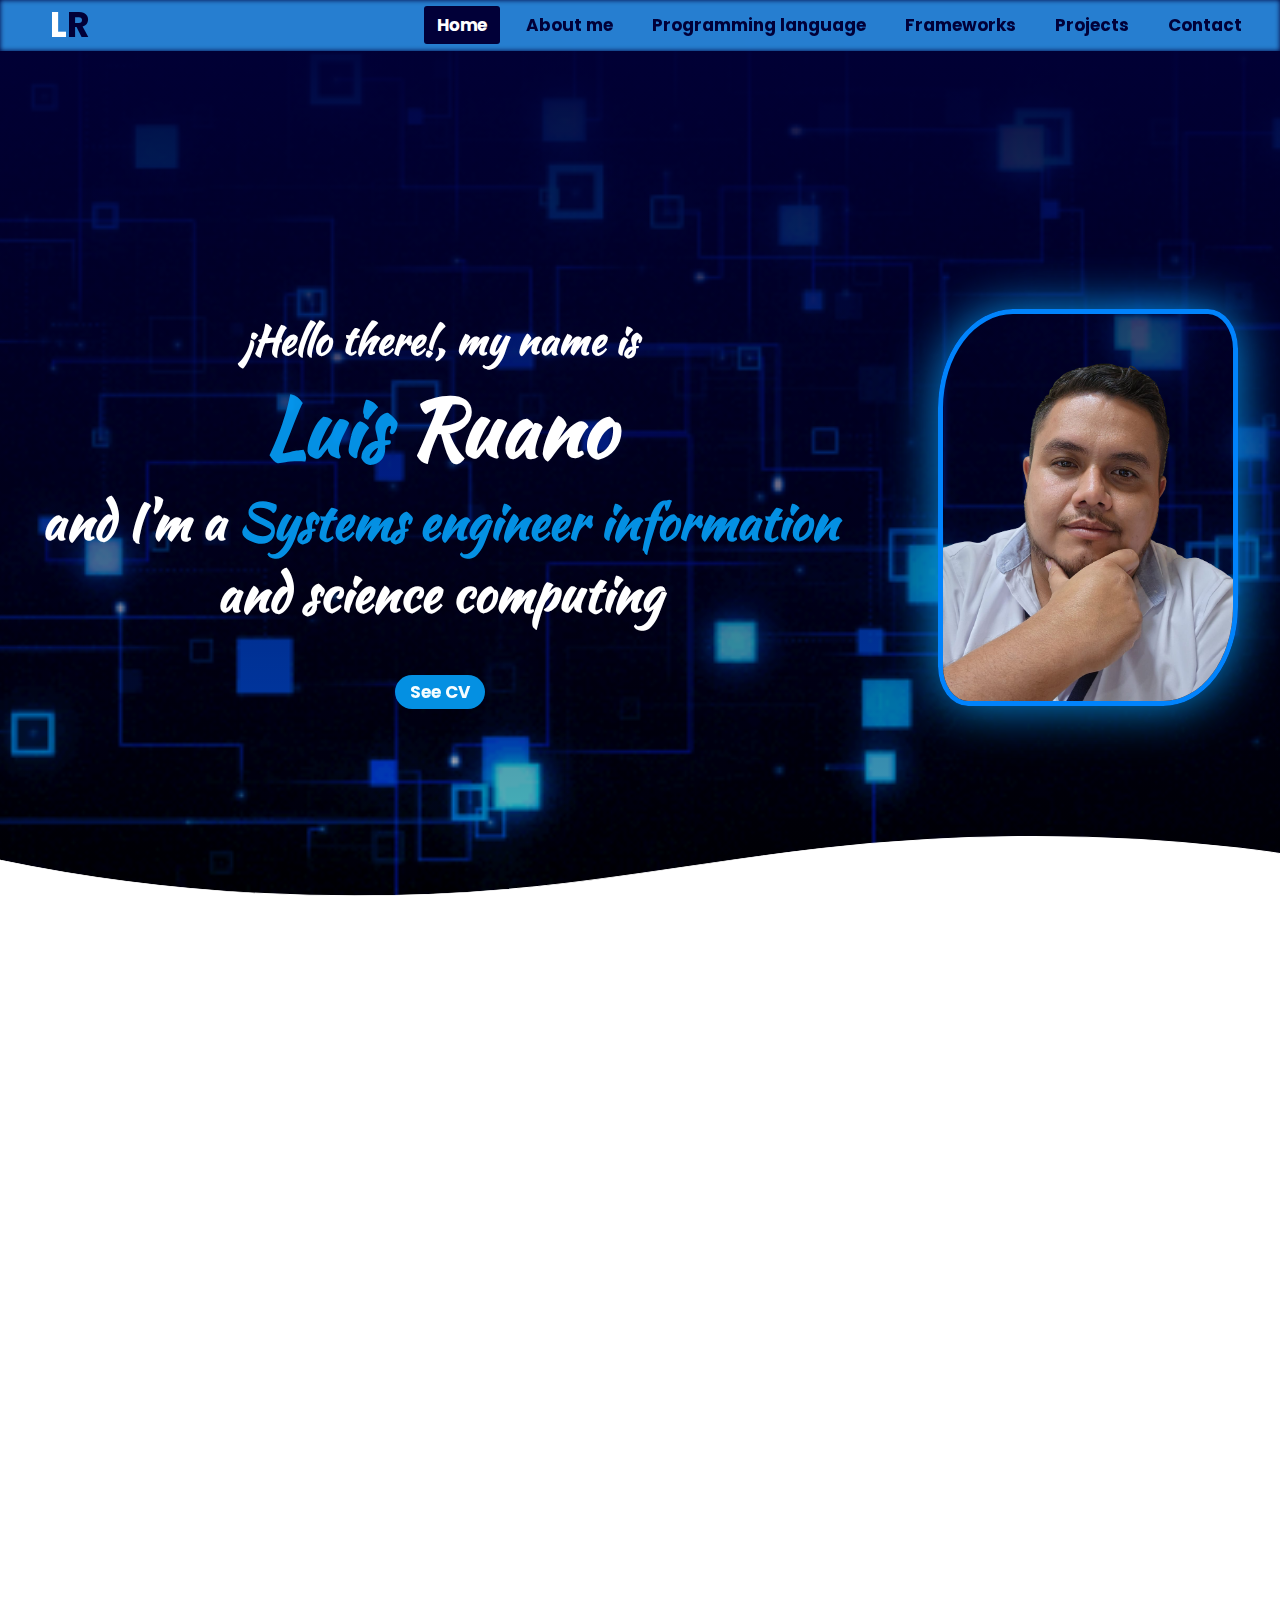
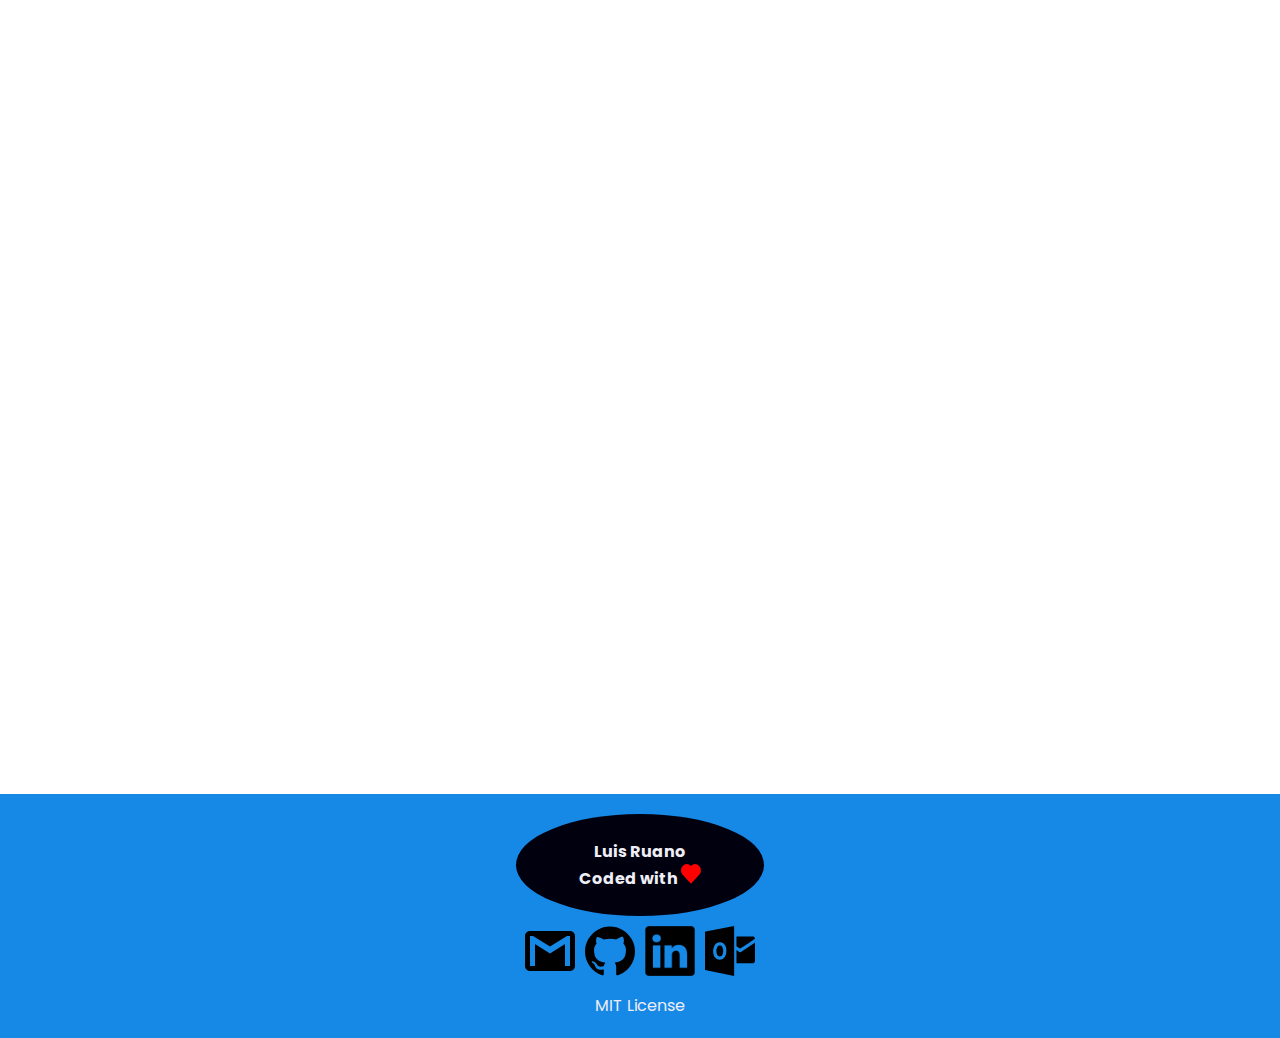
==== src/public/index.html @ 76594a10 "Update index.html" ====
<!DOCTYPE html>
<html lang="en" dir="ltr">
  <head>
    <meta charset="utf-8">
    <title>Welcome to my Web Portfolio-LR</title>
    <meta name="viewport" content="width=device-width, initial-scale=1.0">
    <link rel="stylesheet" href="css/styles.css">
    <link rel="stylesheet" href="css/btns.css">
    <link rel="stylesheet" href="css/waves.css">
    <link rel="stylesheet" href="css/loader.css">
    <link rel="stylesheet" href="css/media_queries.css">
    <link rel="stylesheet" href="css/glider.min.css">
    <link rel="stylesheet" href="css/all.min.css"/>
    <link rel="stylesheet" href="css/aos.css">
    <link rel="icon" href="img/icons/computer_sciencie.ico">
  </head>
  <body>
    <div class="lds-dual-ring loader" id="loader"></div>
    <header data-aos="fade-down" data-aos-duration="1000">
      <nav>
        <input type="checkbox" id="side-menu-btn">
        <label for="side-menu-btn" class="menu-btn">
          <i class="fas fa-bars"></i>
        </label>
        <a href="#home" class="logo">L<span>R</span></a>
        <ul class="menu" id="menu">
          <li class="options"><a class="btn-style" id="home-btn">Home</a></li>
          <li class="options"><a class="btn-style" id="aboutme-btn">About me</a></li>
          <li class="options"><a class="btn-style" id="tech-btn">Programming language</a></li>
          <li class="options"><a class="btn-style" id="tech2-btn">Frameworks</a></li>
          <li class="options"><a class="btn-style" id="projects-btn">Projects</a></li>
          <li class="options"><a class="btn-style" id="contact-btn">Contact</a></li>
        </ul>
      </nav>
    </header>
		<main>
			<div class="home" id="home">
        <div class="welcome" data-aos="fade-up" data-aos-duration="1000">
          <h3>¡Hello there!, my name is</h3>
          <h1><span>Luis </span> Ruano</h1>
          <h2>and I'm a <span>Systems engineer information</span><br>and science computing</h2>
          <div class="cv">
            <div class="watch-cv">
              <a class="light-btn" id="cv-btn">See CV</a>
              <div class="languaje">
                <a id="select-lang">Select language:</a>
                <a href="pdf/Curriculum Vitae ing Luis Ruano (spanish).pdf" target="_blank"><img class="flags" src="https://upload.wikimedia.org/wikipedia/commons/thumb/9/9a/Flag_of_Spain.svg/320px-Flag_of_Spain.svg.png" alt="Spain Flag"></img><br>Spanish</a>
                <a id="english" href="pdf/Curriculum Vitae ing Luis Ruano (English).pdf" target="_blank"><img class="flags" src="https://upload.wikimedia.org/wikipedia/commons/thumb/a/a4/Flag_of_the_United_States.svg/320px-Flag_of_the_United_States.svg.png" alt="USA Flag"></img><br>English</a>
              </div>
            </div>
          </div>
        </div>
        
        <img  id="my-photo" src="img/fotocedula.png" alt="Luis Ruano" data-aos="zoom-in-up" data-aos-duration="1000">
        
        <div class="home-wave">
          <svg data-name="Layer 1" xmlns="http://www.w3.org/2000/svg" viewBox="0 0 1200 120" preserveAspectRatio="none">
              <path d="M985.66,92.83C906.67,72,823.78,31,743.84,14.19c-82.26-17.34-168.06-16.33-250.45.39-57.84,11.73-114,31.07-172,41.86A600.21,600.21,0,0,1,0,27.35V120H1200V95.8C1132.19,118.92,1055.71,111.31,985.66,92.83Z" class="home-shape-fill"></path>
          </svg>
        </div>
      </div>
			<div class="about light-color" id="aboutme"
        data-aos="fade-right"
        data-aos-duration="500">
        <div class="coder">
          <h1>A little About <span>Me</span></h1>
          <img src="img/programmer.png" alt="Programmer">
        </div>
        <div class="about-me">
          <p class="text">
            I am able to analyze logical models, who loves challenges, autodidact and retailer, with excellent interpersonal relationships and with wide capacity to adapt to any area of technological plans of your company or institution. I like programming for both Backend and Frontend and I usually program in Java, PHP, JavaScript, CSS, and SQL, however some of my goals are to learn new functions and methodologies that help improve my technological skills and then apply them in companies or new projects. I like to learn new things every day and share my knowledge helping others and keep improving my skills to build new tools to solve any need for both software and hardware.
          </p>
          <div class="hobbies">
            <h3>My <span>Hobbies</span></h3>
            <ul>
              <p>Social networks</p>
              <p>Video Games</p>
              <p>Learning</p>
              <p>Collecting</p>
              <p>Watch soccer sport</p>
              <p>Travel</p>
              
            </ul>
          </div>
        </div>
			</div>
      
			<div class="tech dark-color" id="tech"
        data-aos="fade-up"
        data-aos-easing="linear"
        data-aos-duration="500">
        <div class="top-wave">
          <svg data-name="Layer 1" xmlns="http://www.w3.org/2000/svg" viewBox="0 0 1200 120" preserveAspectRatio="none">
              <path d="M321.39,56.44c58-10.79,114.16-30.13,172-41.86,82.39-16.72,168.19-17.73,250.45-.39C823.78,31,906.67,72,985.66,92.83c70.05,18.48,146.53,26.09,214.34,3V0H0V27.35A600.21,600.21,0,0,0,321.39,56.44Z" class="shape-fill"></path>
          </svg>
        </div>
        <h1>Knowledge and skills in  <span>programming language</span></h1>
        <div class="tech-icons" id="tech-icons" data-aos="zoom-in-right" data-aos-duration="500"></div>
        <div class="bottom-wave">
          <svg data-name="Layer 1" xmlns="http://www.w3.org/2000/svg" viewBox="0 0 1200 120" preserveAspectRatio="none">
              <path d="M985.66,92.83C906.67,72,823.78,31,743.84,14.19c-82.26-17.34-168.06-16.33-250.45.39-57.84,11.73-114,31.07-172,41.86A600.21,600.21,0,0,1,0,27.35V120H1200V95.8C1132.19,118.92,1055.71,111.31,985.66,92.83Z" class="shape-fill"></path>
          </svg>
        </div>
      </div>
    

      <div class="tech dark-color" id="tech2"
      data-aos="fade-up"
      data-aos-easing="linear"
      data-aos-duration="500">
      <div class="top-wave">
        <svg data-name="Layer 2" xmlns="http://www.w3.org/2000/svg" viewBox="0 0 1200 120" preserveAspectRatio="none">
            <path d="M321.39,56.44c58-10.79,114.16-30.13,172-41.86,82.39-16.72,168.19-17.73,250.45-.39C823.78,31,906.67,72,985.66,92.83c70.05,18.48,146.53,26.09,214.34,3V0H0V27.35A600.21,600.21,0,0,0,321.39,56.44Z" class="shape-fill"></path>
        </svg>
      </div>
      <h1>Knowledge and  skills<span> in frameworks</span></h1>
      <div class="tech-icons" id="tech2-icons" data-aos="zoom-in-right" data-aos-duration="500"></div>
      <div class="bottom-wave">
        <svg data-name="Layer 2" xmlns="http://www.w3.org/2000/svg" viewBox="0 0 1200 120" preserveAspectRatio="none">
            <path d="M985.66,92.83C906.67,72,823.78,31,743.84,14.19c-82.26-17.34-168.06-16.33-250.45.39-57.84,11.73-114,31.07-172,41.86A600.21,600.21,0,0,1,0,27.35V120H1200V95.8C1132.19,118.92,1055.71,111.31,985.66,92.83Z" class="shape-fill"></path>
        </svg>
      </div>
    </div>


			<div class="projects light-color"
        id="projects"
        data-aos="fade-right"
        data-aos-duration="500">
        <h1>My Personal <span>Projects</span></h1>
        <div class="container"
          data-aos="zoom-in-left"
          data-aos-duration="500">
          <div class="container-list">
            <div class="carousel_container">
              <button aria-label="Previous" class="previous">
                <i class="fas fa-chevron-left"></i>
              </button>
              <div id="project-list" class="project-list"></div>
              <button aria-label="Next" class="next">
                <i class="fas fa-chevron-right"></i>
              </button>
            </div>
            <div role="tablist" class="indicators"></div>
          </div>
        </div>
			</div>
      
			<div class="contact dark-color"
        id="contact"
        data-aos="fade-up"
        data-aos-easing="linear"
        data-aos-duration="500">
        <div class="top-wave">
          <svg data-name="Layer 1" xmlns="http://www.w3.org/2000/svg" viewBox="0 0 1200 120" preserveAspectRatio="none">
              <path d="M321.39,56.44c58-10.79,114.16-30.13,172-41.86,82.39-16.72,168.19-17.73,250.45-.39C823.78,31,906.67,72,985.66,92.83c70.05,18.48,146.53,26.09,214.34,3V0H0V27.35A600.21,600.21,0,0,0,321.39,56.44Z" class="shape-fill"></path>
          </svg>
        </div>
        <h1>Let's Keep in <span>Touch</span></h1>
        <div class="contact-box" data-aos="zoom-in-right" data-aos-duration="500">
          <div class="left-side">
            <img src="img/email.png" alt="email">
          </div>
          <div class="right-side">
            <form  id="form"  method="POST">
              <div class="info-required">
                <label for="name">Name *</label>
                <input type="text" name="name" id="name" placeholder="Enter your name" autocomplete="off" required pattern="[a-zA-Z/\x20+/g]+">
              </div>
              <div class="info-required">
                <label for="email">Email *</label>
                <input type="email" name="email" id="email" placeholder="Enter your email" autocomplete="on" required>
              </div>
              <div class="info-required">
                <label for="phone">Phone Number</label>
                <input type="text" name="phone" id="phone" placeholder="Enter your phone number" autocomplete="on" pattern="[0-9]+" minlength="8" maxlength="10">
              </div>
              <div class="info-required">
                <label for="message">Message *</label>
                <textarea type="text" name="message" id="message" placeholder="Enter message" rows="5" cols="33"></textarea>
              </div>
              <button class="light-btn" type="submit">Send</button>
            </form>
          </div>
        </div>
        <div class="bottom-wave">
          <svg data-name="Layer 3" xmlns="http://www.w3.org/2000/svg" viewBox="0 0 1200 120" preserveAspectRatio="none">
              <path d="M985.66,92.83C906.67,72,823.78,31,743.84,14.19c-82.26-17.34-168.06-16.33-250.45.39-57.84,11.73-114,31.07-172,41.86A600.21,600.21,0,0,1,0,27.35V120H1200V95.8C1132.19,118.92,1055.71,111.31,985.66,92.83Z" class="contact-shape-fill"></path>
          </svg>
        </div>
			</div>
    </main>
    <footer>
      
      <h1>Luis Ruano<br>Coded with <img src="img/love.svg" alt="love"></h1>
      <div class="sm-icons">
        <a href="mailto:luismastersystem@gmail.com" target="_blank">
          <img src="img/social media/gmail.svg" alt="gmail">
        </a>
        <a href="https://github.com/lruanod" target="_blank">
          <img src="img/social media/github.svg" alt="github">
        </a>
        <a href="https://www.linkedin.com/in/luis-enrique-ruano-de-le%C3%B3n-b38b71258/" target="_blank">
          <img src="img/social media/linkedin.png" alt="linkedin">
        </a>
        <a href="mailto:luismastersystem@outlook.com" target="_blank">
          <img src="img/social media/outlook.svg" alt="outlook">
        </a>
      </div>
      <a href="" target="_blank">MIT License</a>
    </footer>
    <script type="text/javascript" src="js/show_elements.js"></script>
    <script type="text/javascript" src="js/navbar_btns_events.js"></script>
    <script type="text/javascript" src="js/loader.js"></script>
    <script type="text/javascript" src="js/api_rest/send_email.js"></script>
    <script type="text/javascript" src="js/glider.min.js"></script>
    <script type="text/javascript" src="js/project_slide.js"></script>
    <script type="text/javascript" src="js/2c36e9b7b1.js" crossorigin="anonymous"></script>
    <script type="text/javascript" src="js/sweetalert2.all.min.js"></script>
    <script type="text/javascript" src="js/aos.js"></script>
    <script type="text/javascript">AOS.init()</script>
  </body>
</html>
---- src/public/css/styles.css ----
@import url('https://fonts.googleapis.com/css2?family=Poppins:wght@500;600&display=swap');
@import url('https://fonts.googleapis.com/css2?family=Kaushan+Script&family=Poppins:wght@500;600&display=swap');

*{

  padding: 0;
  margin: 0;
  box-sizing: border-box;
}

html {

  scroll-behavior: smooth;
}

html::-webkit-scrollbar{

  width: 10px;
  background-color: #010038;
}

html::-webkit-scrollbar-thumb{

  background-color: #2276f3;
  box-shadow: inset 0 0 5px 0 #010038;
  border-radius: 10px;
}

html::-webkit-scrollbar-thumb:hover{

  box-shadow: inset 0 0 5px 0 #fff;
}

body{

  font-family: 'Poppins', sans-serif;
}

/*====================== NAVIGATION BAR ======================*/

header{

  position: fixed;
  box-shadow: inset 0 0 5px 0 #010038;
  background-color: rgba(46, 155, 243, 0.815);
  height: 51px;
  width: 100%;
  line-height: 50px;
  list-style: none;
  font-weight: bold;
  z-index: 2;
}

.logo{

  color: #fff;
  padding-left: 50px;
  font-weight: bold;
  font-size: clamp(30px, 5vw, 35px);
  text-decoration: none;
}

.logo span{

  color: #010038;
}

.menu{

  float: right;
  margin-right: 20px;
}

.options{

  display: inline-block;
  margin: 0 5px;
}

.options a{

  color: #010038;
  font-size: 17px;
  text-decoration: none;
  padding: 7px 13px;
  border-radius: 3px;
  text-decoration: none;
  cursor: pointer;
}

.options a::after{

  background-color: #010038;
  border-radius: 3px;
}

.menu .active{

	background-color: #010038;
}

.menu .active, .options a:hover{

  color: #fff;
	transition: .5s;
}

.menu-btn{

  font-size: 30px;
  color: #010038;
  float: right;
  margin-right: 40px;
  cursor: pointer;
  display: none;
}

#side-menu-btn{

  display: none;
}

/*====================== HOME ======================*/

.home{

	width: 100%;
  position: relative;
  display: flex;
  flex-wrap: wrap;
	flex-direction: row;
  justify-content: center;
  align-items: center;
  background-image: linear-gradient(#010038, rgba(0, 0, 0, 0.2)), url("../img/backgrounds/movi.gif");
  background-repeat: no-repeat;
  background-size: cover;
	background-position: bottom;
  background-attachment: local;
  padding-top: 80px;
  padding-bottom: 10px;
  column-gap: 100px;
  row-gap: 20px;
}

.home h1, .home h2, .home h3{

  font-family: 'Kaushan Script', cursive;
  color: #fff;
}

.home span{

  font-family: 'Kaushan Script', cursive;
  color: #049df5ea;;
}

.home h1{

  font-size: clamp(45px, 12vw, 80px);
}

.home h2{

  font-size: clamp(30px, 8vw, 50px);
}

.home h3{

  font-size: clamp(25px, 8vw, 40px);
}

.welcome{

  flex-direction: column;
  text-align: center;
  z-index: 1;
}

.cv{

  display: flex;
  margin-top: clamp(25px, 5vw, 50px);
  margin-bottom: 0px;
  justify-content: center;
}

#cv-btn{

	font-size: clamp(12px, 5vw, 17px);
  font-weight: bold;
  padding: 5px 15px;
  cursor: pointer;
}

.watch-cv{

  width: 121px;
}

.languaje{

  display: none;
  list-style: none;
  position: absolute;
  width: 176px;
  margin-top: 5px;
  left: calc(50% - 85px);
}

.watch-cv:hover > .languaje{

  display: block;
}

#select-lang{

  border-top-left-radius: 20px;
  border-top-right-radius: 20px;
  text-align: center;
  cursor: default;
  background-color: white;
  color: #010038;
  padding: 10px 20px;
  font-size: clamp(11px, 5vw, 16px);
}

#english{

  border-bottom-left-radius: 20px;
  border-bottom-right-radius: 20px;
}

.languaje a{

  text-align: center;
  background-color: white;
  color: #010038;
  text-decoration: none;
  display: block;
  padding: 10px 50px;
  font-size: clamp(10px, 5vw, 15px);
}

.languaje a:hover{

  background-color: #01ebfc;
  color: #010038;
  cursor: pointer;
}

.flags{

  width: 40px;
  height: 25px;
}

#my-photo{
  width: clamp(300px, 50%, 100px);
  border-radius: 25% 10%;
  border: 5px solid #0183fc;
  box-shadow: 0 0 50px 0 #049df5ea;

}

/*====================== ABOUT ME ======================*/

.about{

	width: 100%;
  display: flex;
	flex-direction: row;
  justify-content: center;
  align-items: center;
	column-gap: 50px;
}

.coder{

  margin-top: 20px;
  gap: 50px;
}

.coder, .about-me{

	display: flex;
	flex-direction: column;
	justify-content: center;
  align-items: center;
}

.coder h1, .about-me p, .about-me h3{

	color: #010038;
}

.coder span, .about-me h3 span{

	color: #049df5ea;
}

.coder h1, .about-me h3{

  font-family: 'Kaushan Script', cursive;
}

.coder h1{

	font-size: clamp(40px, 8vw, 60px);
}

.coder img{

	width: clamp(300px, 80vw, 600px);
}

.about-me{

  gap: 25px;
}

.about-me p{

	text-align: center;
	font-size: clamp(17px, 1.8vw, 20px);
}

.text{

  margin-left: 25px;
  margin-top: 25px;
  margin-right: 25px;
}

.hobbies h3{

	font-size: clamp(30px, 8vw, 45px);
}

.hobbies{

  margin-bottom: 20px;
}

.hobbies ul{

  margin-top: 20px;
}

/*====================== TECH and PROJECTS ======================*/

.tech, .projects, .contact{

  width: 100%;
  display: flex;
  flex-direction: column;
  flex-wrap: wrap;
  align-items: center;
}

.tech, .projects{

  height: auto;
}

.tech{

  padding-top: 80px;
  padding-bottom: 100px;
}

.tech h1, .contact h1{

  color: rgb(248, 248, 248);
}

.projects h1{

  color: #010038;
}

.tech h1, .projects h1, .contact h1{

  text-align: center;
  margin: 1.875rem 1.25rem;
  font-family: 'Kaushan Script', cursive;
	font-size: clamp(40px, 8vw, 60px);
}

.tech h1 span, .projects h1 span, .contact h1 span{

  color: #08a3fc;
}

.tech-icons{

  display: grid;
  justify-content: center;
  align-items: center;
  gap: 3.125rem;
  margin-bottom: 30px;
  margin-left: 15px;
  margin-right: 15px;
}

.tech-div{

  display: flex;
  flex-direction: column;
  flex-wrap: nowrap;
  justify-content: center;
  align-items: center;
  gap: 10px;
}

.tech-div img{

  border-radius: 25px;
  background-color: #fff;
  box-shadow: 0 0 50px 0 #049df5ea;;
  transition: .25s;
}

.tech-div h3{

  color: #0cabf5e5;
  text-align: center;
  font-size: 1.1875rem;
}

/*====================== PROJECT INFO ======================*/

.container {

	max-width: 1200px;
	width: 90%;
	margin: auto;
}

.carousel_container {

	position: relative;
}

.previous,
.next {

	position: absolute;
	display: block;
	width: 30px;
	height: 30px;
	border: none;
	top: calc(50% - 35px);
	cursor: pointer;
	line-height: 30px;
	text-align: center;
	background: none;
	color: #010038;
}

.previous:hover,
.next:hover {

	color: #049df5ea;
}

.previous {

	left: -15px;
}

.next {

	right: -15px;
}

.container_list {

	overflow: hidden;
}

.project-info{

	background-image: linear-gradient(#04025c, rgba(0, 0, 0, 0.7)), url("../img/binary_code.jpg");
	background-repeat: no-repeat;
	background-size: cover;
	background-position: bottom;
	display: flex;
	flex-direction: column;
	justify-content: center;
	align-items: center;
	gap: 1rem;
	border: solid #010038;
	border-radius: 25% 10%;
	transition: .25s;
	margin-right: 10px;
	margin-left: 10px;
  padding-bottom: 10px;
}

.project-info:hover{

	cursor: default;
}

.project-info h3{

	color:  #08a3fc;
	text-align: center;
}

.project-info h4, .project-info p{

	color: #fff;
	text-align: center;
}

.project-info h3{

	font-size: 1.1875rem;
}

.project-info h4{

	font-size: 0.88rem;
}

.project-info p{

	margin-left: 15px;
	margin-right: 15px;
	font-size: 1.0625rem;
}

.project-info a{

	font-size: clamp(12px, 5vw, 16px);
	color: #dddddd;
	padding: 5px 15px;
	cursor: pointer;
}

.indicators .glider-dot {

	margin-top: 30px;
	display: block;
	width: 30px;
	height: 4px;
	background: #010038;
	border-radius: 0;
}

.indicators .glider-dot:hover {

	background: #049df5ea;;
}

.indicators .glider-dot.active {

	background: #049df5ea;;
}

/*====================== CONTACT ======================*/

.contact{

  padding-top: 50px;
  padding-bottom: 80px;
  display: flex;
  flex-direction: column;
  flex-wrap: nowrap;
  justify-content: center;
  align-items: center;
  height: auto;
}

.contact-box{

  width: clamp(500px, 90vw, 1000px);
	display: grid;
	grid-template-columns: repeat(2, 1fr);
	justify-content: center;
	align-items: center;
	text-align: center;
	background-color: #fff;
	box-shadow: 0px 0px 15px 10px #049df5ea;;
  border-radius: 20px;
  margin-bottom: 60px;
}

.left-side{

  height: 320px;
  justify-content: center;
  align-items: center;
}

.left-side img{

  height: 100%;
  margin-left: 20px;
  margin-right: 20px;
}

.right-side{

  display: flex;
  flex-direction: column;
  justify-content: center;
  align-items: center;
  text-align: center;
  padding-top: 20px;
}

.info-required{

  display: flex;
  flex-direction: column;
  flex-wrap: nowrap;
  justify-content: center;
  align-items: center;
  width: auto;
  margin-bottom: 20px;
}

.right-side form input, .right-side form textarea{

	border: 2px solid #049df5ea;;
	background-color: rgba(230, 230, 230, 0.6);
	font-size: clamp(14px, 3vw, 16px);
  font-family: 'Poppins', sans-serif;
  color: #010038;
  border-radius: 10px;
  text-indent: 7px;
}

.right-side form input{

  height: 30px;
  width: clamp(250px, 60vw, 400px);
}

.right-side form textarea{

  height: clamp(100px, 60vw, 200px);
  width: clamp(250px, 60vw, 400px);
  max-height: clamp(100px, 60vw, 200px);
  max-width: clamp(250px, 60vw, 400px);
}

.right-side form label{

  color: #049df5ea;
  font-size: clamp(12px, 5vw, 16px);
  font-weight: bold;
}

.right-side form button{

  border: none;
  padding: 5px 20px;
  font-size: clamp(12px, 5vw, 16px);
  font-weight: bold;
  cursor: pointer;
  margin-bottom: 10px;
  padding: 5px 50px;
}

/*====================== FOOTER ======================*/

footer{

  width: 100%;
  height: auto;
  background-color:#1689e7;
  display: flex;
  flex-direction: column;
  justify-content: center;
  align-items: center;
  gap: 10px;
  padding-top: 20px;
  padding-left: 20px;
  padding-right: 20px;
  padding-bottom: 20px;
}

footer h1{

  color: #eeeef7;
  text-align: center;
  background-color: #01000e;
  border-radius: 50%;
  font-size: clamp(9px, 5vw, 16px);
  padding: 2%;
  width: 20%;
  height: 10%;
}

footer h1 img{

  width: 20px;
  height: 20px;
}

footer a{

  color: #eeeef7;
  text-align: center;
  text-decoration: none;
  font-size: clamp(9px, 5vw, 16px);
}

.sm-icons{

  display: flex;
  flex-direction: row;
  gap: 10px;
}

.sm-icons img{

  width: 50px;
  height: 50px;
}

.dark-color{

  background: rgb(1,0,56);
  background: linear-gradient(0deg, rgba(1,0,56,1) 0%, rgba(103,93,79,1) 50%, rgba(1,0,56,1) 100%);
}

.light-color{

  background: rgb(255,255,255);
  background: linear-gradient(0deg, rgba(255,255,255,1) 0%, rgba(206,206,255,1) 50%, rgba(255,255,255,1) 100%);
}
---- src/public/css/btns.css ----
.btn-style{

  position: relative;
  z-index: 1;
}

.btn-style::after {

  content: "";
  position: absolute;
  top: 0;
  left: 0;
  width: 100%;
  height: 100%;
  z-index: -1;
  transition: -webkit-transform 200ms ease-in;
  transition: transform 200ms ease-in;
  transition: transform 200ms ease-in, -webkit-transform 200ms ease-in;
  -webkit-transform: scaleX(0);
          transform: scaleX(0);
  -webkit-transform-origin: right;
          transform-origin: right;
}

.btn-style:hover::after {
  -webkit-transform: scaleX(1);
          transform: scaleX(1);
  -webkit-transform-origin: left;
          transform-origin: left;
}

.light-btn{

	background-color: #049df5ea;
  text-decoration: none;
  border-radius: 20px;
  color: #f6fdff;
	transition: .5s;
}

.light-btn:hover{

	border: 2px solid #049df5ea;;
	background-color: rgb(10, 10, 10);
	box-shadow: inset 0 0 20px 0 #049df5ea;
}
---- src/public/css/waves.css ----
.wave{

    position: absolute;
    width: 100%;
    height: 50px;
    bottom: 0;
    left: 0;
    background: url("../img/backgrounds/wave.png");
    animation: animate 20s linear infinite;
}

.top-wave{

    position: absolute;
    top: 0;
    left: 0;
    width: 100%;
    overflow: hidden;
    line-height: 0;
}

.top-wave svg{

    position: relative;
    display: block;
    width: calc(156% + 1.3px);
    height: 110px;
}

.top-wave .shape-fill {

    fill: #FFFFFF;
}

.bottom-wave, .home-wave{

    position: absolute;
    bottom: 0;
    left: 0;
    width: 100%;
    overflow: hidden;
    line-height: 0;
}

.bottom-wave svg, .home-wave svg{

    position: relative;
    display: block;
    width: calc(156% + 1.3px);
    height: 110px;
}

.bottom-wave .shape-fill {

    fill: #ffffff;
}

.bottom-wave .contact-shape-fill{

    fill:  #d9ddda;
}

.home-wave svg{

    filter: invert(100%);
}

.home-wave .home-shape-fill {

    fill: black;
    stroke: black;
}
---- src/public/css/loader.css ----
.lds-dual-ring {

  display: inline-block;
  width: 80px;
  height: 80px;
}

.lds-dual-ring:after {

  content: " ";
  display: block;
  width: 100px; /*64px*/
  height: 100px; /*64px*/
  margin: 8px;
  opacity: 1;
  border-radius: 50%;
  border: 10px solid #010038;
  border-color: #010038 transparent #010038 transparent;
  animation: lds-dual-ring 1.2s linear infinite;
}

@keyframes lds-dual-ring {

  0% {
    transform: rotate(0deg);
  }
  100% {
    transform: rotate(360deg);
  }
}

.loader{

  background: rgb(255,255,255);
  background: linear-gradient(45deg, rgba(255,255,255,1) 0%, rgb(9, 139, 245, 0.678) 0%, rgba(255,255,255,1) 65%);
  opacity: .9;
  width: 100%;
  height: 100vh;
  text-align: center;
  display: flex;
  justify-content: center;
  align-items: center;
  position: fixed;
  top: 0;
  left: 0;
  z-index: 3;
  clip-path: circle(150% at 100% 0);
  transition: clip-path 0.4s ease-in-out;
}

.hideloader{

  clip-path: circle(0% at 100% 0);
}
---- src/public/css/media_queries.css ----
/*====================== MEDIA QUERIES ======================*/

@media screen and (max-width: 1009px){

	.about{

		flex-wrap: wrap;
  }

  .home, .about{

    height: auto;
  }
}

@media screen and (min-width: 1146px){

  .home{

    height: 105vh;
  }

  .about{

    height: 100vh;
  }
}

@media screen and (min-width: 1695px){

  .text{

    inline-size: 900px;
  }
}

@media screen and (max-width: 1695px){

  .text{

    inline-size: auto;
  }
}

@media screen and (max-width: 1040px){

  .text{

    inline-size: auto;
  }

	.contact-box{

		grid-template-columns: 1fr;
    width: clamp(200px, 80vw, 500px);
	}

  .left-side{

    height: 150px;
    margin-bottom: 50px;
  }

  .left-side img{

    margin-top: 20px;
  }
}

@media screen and (min-width: 808px){

  .tech-icons{

    grid-template-columns: repeat(4, 1fr);
  }

  .tech-icons img{

    width: 9rem;
    height: 9rem;
  }

  .tech-icons img:hover{

    width: 11rem;
    height: 11rem;
  }
}

@media screen and (max-width: 808px){

  .tech-icons{

    grid-template-columns: repeat(2, 1fr);
    padding-bottom: 15px;
  }

  .tech-icons img{

    width: 9rem;
    height: 9rem;
  }

  .tech-icons img:hover{

    width: 11rem;
    height: 11rem;
  }
}

@media screen and (max-width: 561px){

  .tech-icons img{

    width: 6.25rem;
    height: 6.25rem;
  }

  .tech-icons img:hover{

    width: 7.25rem;
    height: 7.25rem;
  }
}

@media screen and (max-width: 480px){

	.home{

		height: auto;
	}

  .tech{

    padding-bottom: 70px;
  }
}

@media screen and (max-width: 830px){

  .menu-btn{

    display: block;
  }

  .menu{

    position: fixed;
    width: 280px;
    height: 100vh;
    background-color: rgba(9, 139, 245, 0.678);;
    backdrop-filter: blur(15px);
    top: 51px;
    left: -100%;
    text-align: center;
    box-shadow: inset 0 0 5px 0 #010038;
    transition: all .5s;
  }

  .menu li{

    display: block;
    margin: 50px 0;
    line-height: 30px;
  }

  .options a{

    color: #fff;
    border-bottom: solid 5px #010038;
  }

  .options a:hover, .menu .active{

    color: #fff;
    border-bottom: solid 5px #049df5ea;
  }

  #side-menu-btn:checked ~ .menu-btn{

    color: #fff;
  }

  #side-menu-btn:checked ~ .menu{

    left: 0;
  }
}
---- src/public/css/glider.min.css ----
.glider,.glider-contain{margin:0 auto;position:relative}.glider,.glider-track{transform:translateZ(0)}.glider-dot,.glider-next,.glider-prev{border:0;padding:0;user-select:none;outline:0}.glider-contain{width:100%}.glider{overflow-y:hidden;-webkit-overflow-scrolling:touch;-ms-overflow-style:none}.glider-track{width:100%;margin:0;padding:0;display:flex;z-index:1}.glider.draggable{user-select:none;cursor:-webkit-grab;cursor:grab}.glider.draggable .glider-slide img{user-select:none;pointer-events:none}.glider.drag{cursor:-webkit-grabbing;cursor:grabbing}.glider-slide{user-select:none;justify-content:center;align-content:center;width:100%;min-width:150px}.glider-slide img{max-width:100%}.glider::-webkit-scrollbar{opacity:0;height:0}.glider-next,.glider-prev{position:absolute;background:0 0;z-index:2;font-size:40px;text-decoration:none;left:-23px;top:30%;cursor:pointer;color:#666;opacity:1;line-height:1;transition:opacity .5s cubic-bezier(.17,.67,.83,.67),color .5s cubic-bezier(.17,.67,.83,.67)}.glider-next:focus,.glider-next:hover,.glider-prev:focus,.glider-prev:hover{color:#ccc}.glider-next{right:-23px;left:auto}.glider-next.disabled,.glider-prev.disabled{opacity:.25;color:#666;cursor:default}.glider-hide{opacity:0}.glider-dots{user-select:none;display:flex;flex-wrap:wrap;justify-content:center;margin:0 auto;padding:0}.glider-dot{display:block;cursor:pointer;color:#ccc;border-radius:999px;background:#ccc;width:12px;height:12px;margin:7px}.glider-dot:focus,.glider-dot:hover{background:#ddd}.glider-dot.active{background:#a89cc8}@media(max-width:36em){.glider::-webkit-scrollbar{opacity:1;-webkit-appearance:none;width:7px;height:3px}.glider::-webkit-scrollbar-thumb{opacity:1;border-radius:99px;background-color:rgba(156,156,156,.25);-webkit-box-shadow:0 0 1px rgba(255,255,255,.25);box-shadow:0 0 1px rgba(255,255,255,.25)}}
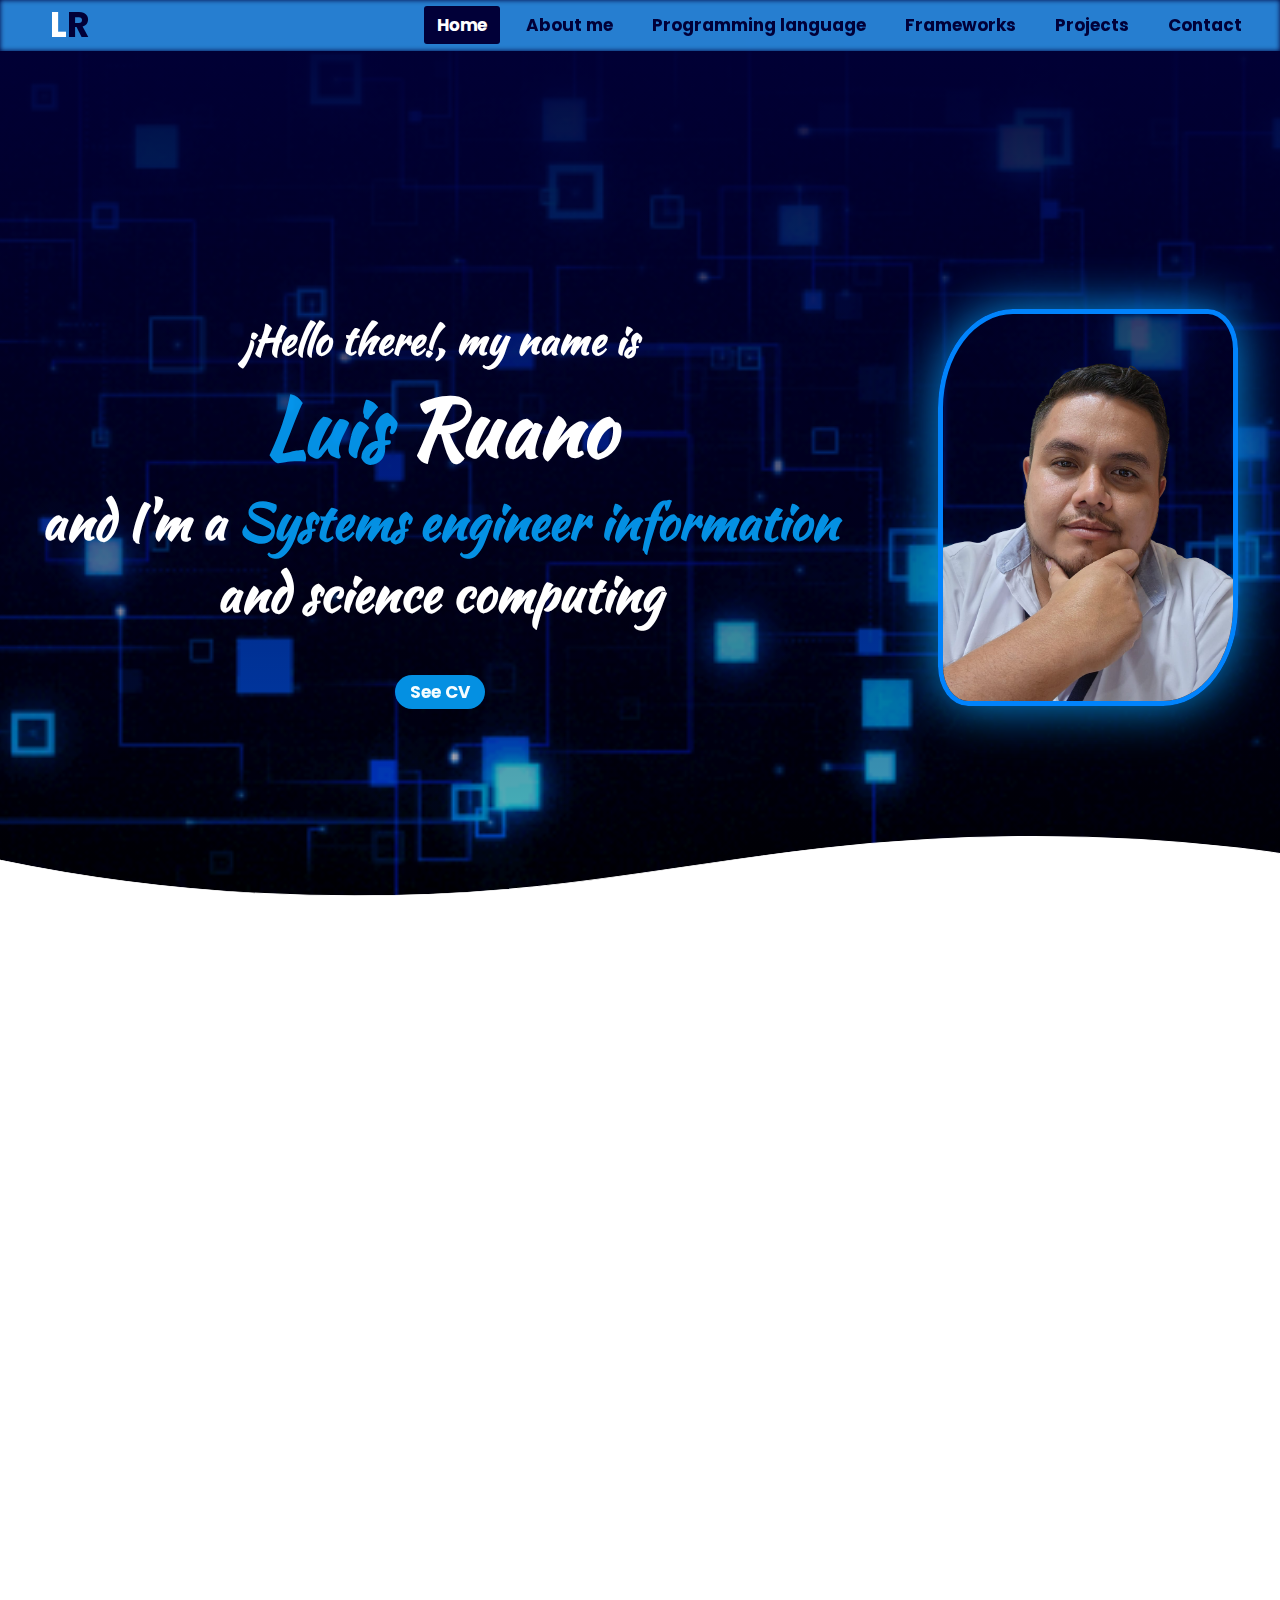
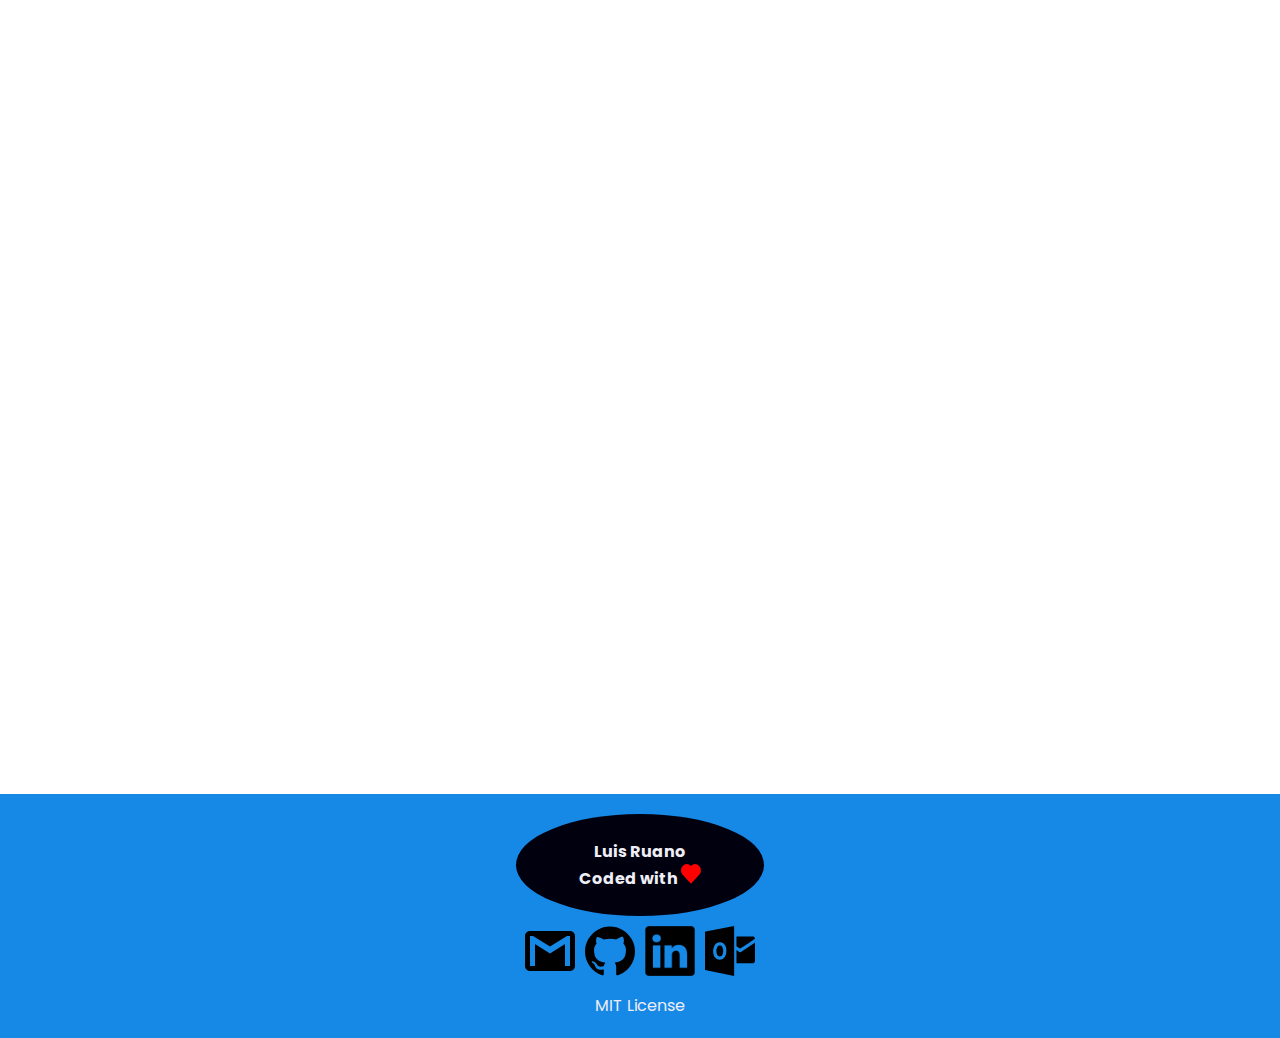
==== commit 5dc1eb45: "Update index.html" ====
--- a/src/public/index.html
+++ b/src/public/index.html
@@ -44,8 +44,8 @@
               <a class="light-btn" id="cv-btn">See CV</a>
               <div class="languaje">
                 <a id="select-lang">Select language:</a>
-                <a href="pdf/Curriculum Vitae ing Luis Ruano (spanish).pdf" target="_blank"><img class="flags" src="https://upload.wikimedia.org/wikipedia/commons/thumb/9/9a/Flag_of_Spain.svg/320px-Flag_of_Spain.svg.png" alt="Spain Flag"></img><br>Spanish</a>
-                <a id="english" href="pdf/Curriculum Vitae ing Luis Ruano (English).pdf" target="_blank"><img class="flags" src="https://upload.wikimedia.org/wikipedia/commons/thumb/a/a4/Flag_of_the_United_States.svg/320px-Flag_of_the_United_States.svg.png" alt="USA Flag"></img><br>English</a>
+                <a href="Curriculum Vitae ing Luis Ruano (spanish).pdf" target="_blank"><img class="flags" src="https://upload.wikimedia.org/wikipedia/commons/thumb/9/9a/Flag_of_Spain.svg/320px-Flag_of_Spain.svg.png" alt="Spain Flag"></img><br>Spanish</a>
+                <a id="english" href="Curriculum Vitae ing Luis Ruano (English).pdf" target="_blank"><img class="flags" src="https://upload.wikimedia.org/wikipedia/commons/thumb/a/a4/Flag_of_the_United_States.svg/320px-Flag_of_the_United_States.svg.png" alt="USA Flag"></img><br>English</a>
               </div>
             </div>
           </div>
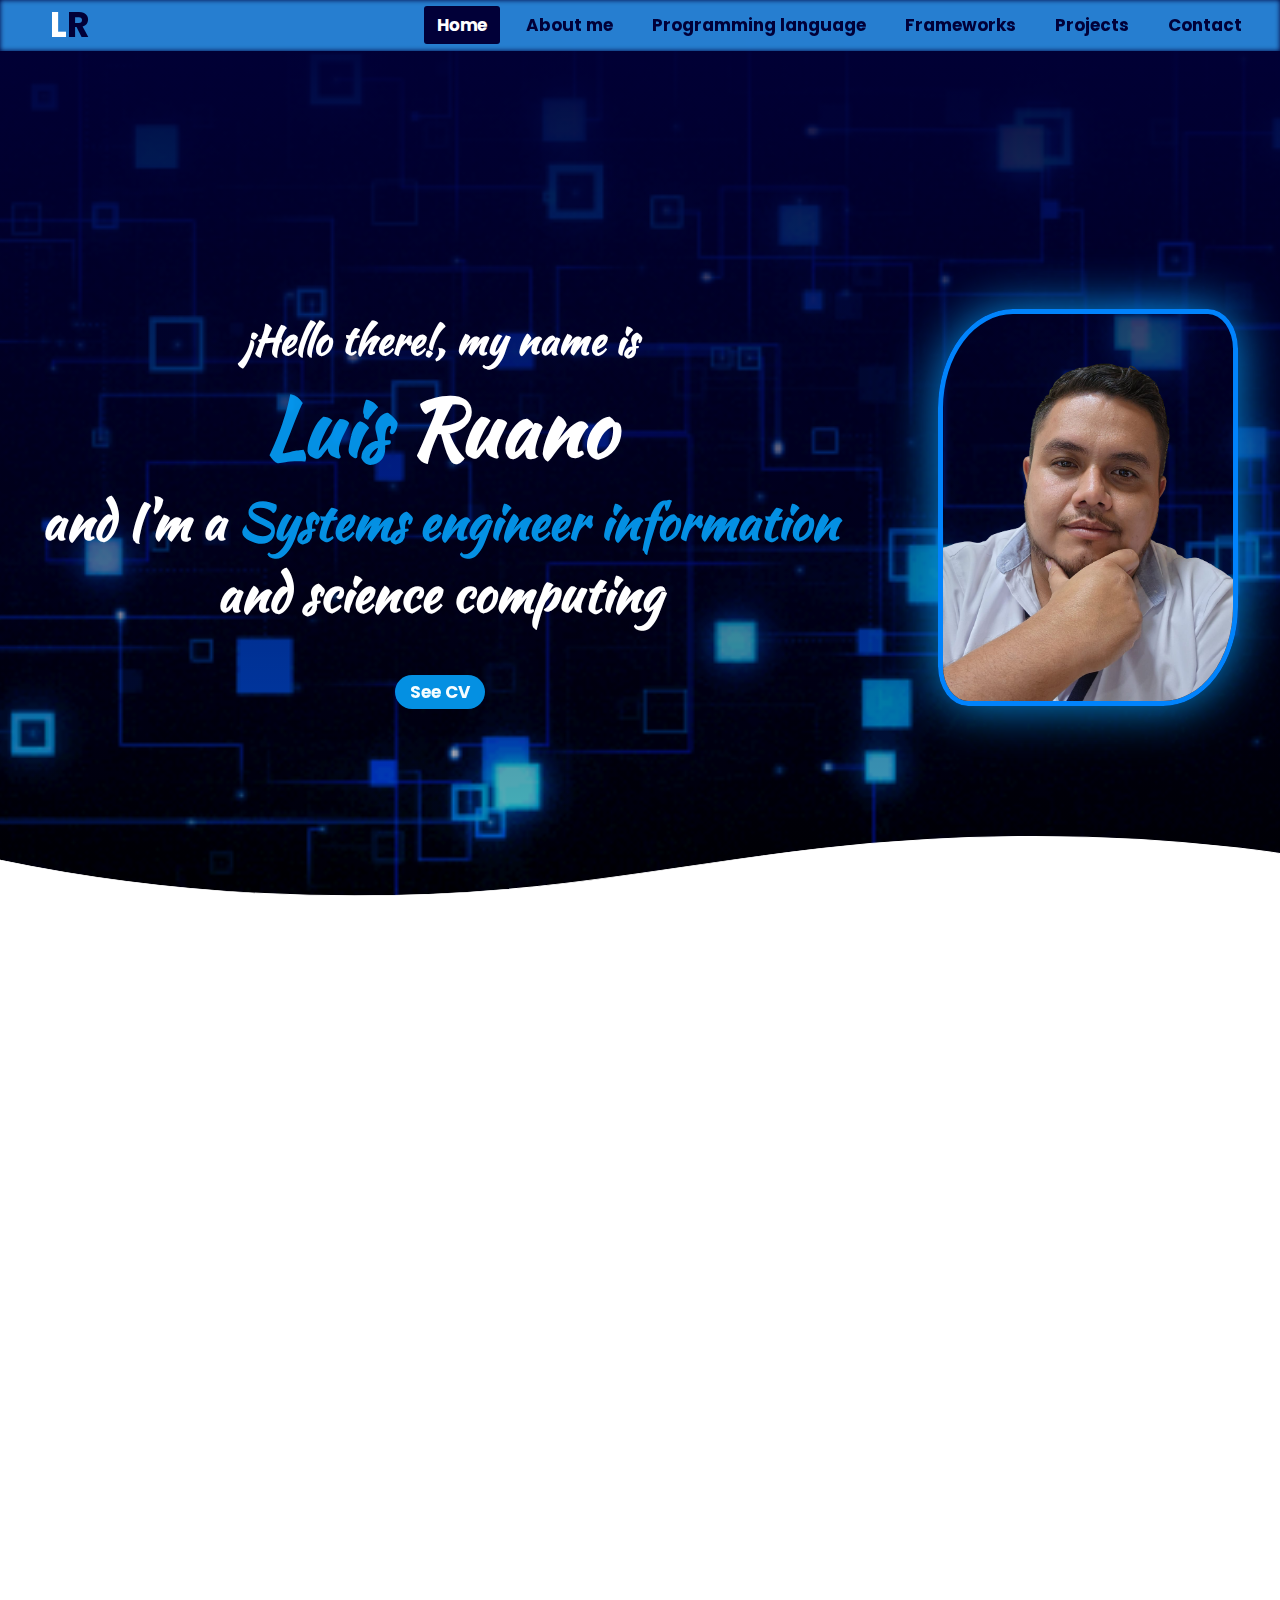
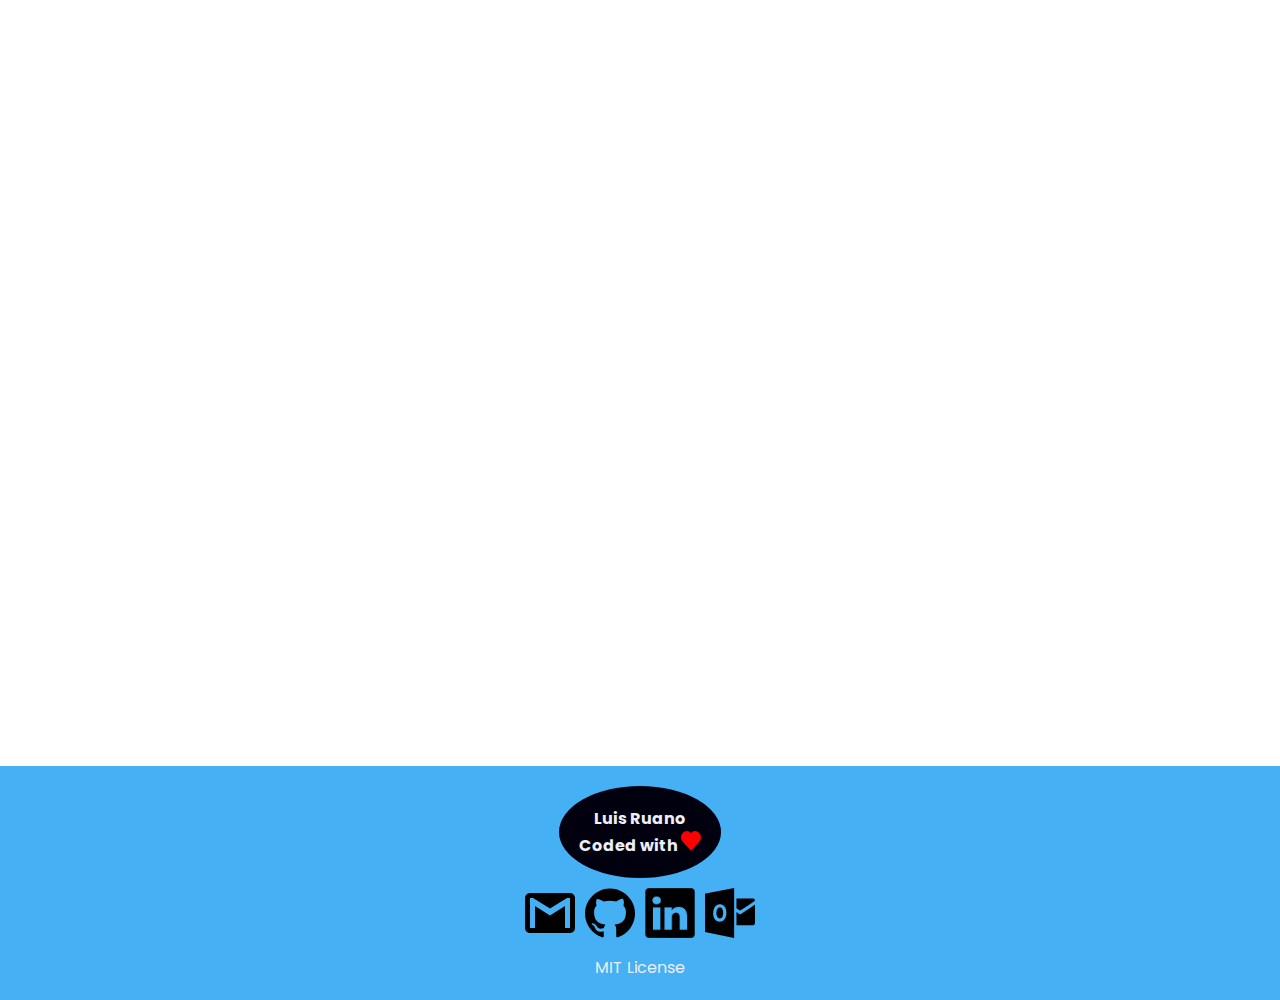
==== commit cbeb30ff: "Add files via upload" ====
--- a/src/public/index.html
+++ b/src/public/index.html
@@ -85,66 +85,77 @@
         </div>
 			</div>
       
-			<div class="tech dark-color" id="tech"
-        data-aos="fade-up"
-        data-aos-easing="linear"
-        data-aos-duration="500">
-        <div class="top-wave">
-          <svg data-name="Layer 1" xmlns="http://www.w3.org/2000/svg" viewBox="0 0 1200 120" preserveAspectRatio="none">
-              <path d="M321.39,56.44c58-10.79,114.16-30.13,172-41.86,82.39-16.72,168.19-17.73,250.45-.39C823.78,31,906.67,72,985.66,92.83c70.05,18.48,146.53,26.09,214.34,3V0H0V27.35A600.21,600.21,0,0,0,321.39,56.44Z" class="shape-fill"></path>
-          </svg>
-        </div>
-        <h1>Knowledge and skills in  <span>programming language</span></h1>
-        <div class="tech-icons" id="tech-icons" data-aos="zoom-in-right" data-aos-duration="500"></div>
-        <div class="bottom-wave">
-          <svg data-name="Layer 1" xmlns="http://www.w3.org/2000/svg" viewBox="0 0 1200 120" preserveAspectRatio="none">
-              <path d="M985.66,92.83C906.67,72,823.78,31,743.84,14.19c-82.26-17.34-168.06-16.33-250.45.39-57.84,11.73-114,31.07-172,41.86A600.21,600.21,0,0,1,0,27.35V120H1200V95.8C1132.19,118.92,1055.71,111.31,985.66,92.83Z" class="shape-fill"></path>
-          </svg>
-        </div>
-      </div>
-    
-
-      <div class="tech dark-color" id="tech2"
-      data-aos="fade-up"
-      data-aos-easing="linear"
-      data-aos-duration="500">
-      <div class="top-wave">
-        <svg data-name="Layer 2" xmlns="http://www.w3.org/2000/svg" viewBox="0 0 1200 120" preserveAspectRatio="none">
-            <path d="M321.39,56.44c58-10.79,114.16-30.13,172-41.86,82.39-16.72,168.19-17.73,250.45-.39C823.78,31,906.67,72,985.66,92.83c70.05,18.48,146.53,26.09,214.34,3V0H0V27.35A600.21,600.21,0,0,0,321.39,56.44Z" class="shape-fill"></path>
-        </svg>
-      </div>
-      <h1>Knowledge and  skills<span> in frameworks</span></h1>
-      <div class="tech-icons" id="tech2-icons" data-aos="zoom-in-right" data-aos-duration="500"></div>
-      <div class="bottom-wave">
-        <svg data-name="Layer 2" xmlns="http://www.w3.org/2000/svg" viewBox="0 0 1200 120" preserveAspectRatio="none">
-            <path d="M985.66,92.83C906.67,72,823.78,31,743.84,14.19c-82.26-17.34-168.06-16.33-250.45.39-57.84,11.73-114,31.07-172,41.86A600.21,600.21,0,0,1,0,27.35V120H1200V95.8C1132.19,118.92,1055.71,111.31,985.66,92.83Z" class="shape-fill"></path>
-        </svg>
-      </div>
-    </div>
-
-
-			<div class="projects light-color"
-        id="projects"
-        data-aos="fade-right"
-        data-aos-duration="500">
-        <h1>My Personal <span>Projects</span></h1>
-        <div class="container"
-          data-aos="zoom-in-left"
-          data-aos-duration="500">
-          <div class="container-list">
-            <div class="carousel_container">
-              <button aria-label="Previous" class="previous">
-                <i class="fas fa-chevron-left"></i>
-              </button>
-              <div id="project-list" class="project-list"></div>
-              <button aria-label="Next" class="next">
-                <i class="fas fa-chevron-right"></i>
-              </button>
+			<div class="tech dark-color"
+                  data-aos="fade-up"
+                  data-aos-easing="linear"
+                  data-aos-duration="500">
+                  <div class="top-wave">
+                    <svg data-name="Layer 1" xmlns="http://www.w3.org/2000/svg" viewBox="0 0 1200 120" preserveAspectRatio="none">
+                        <path d="M321.39,56.44c58-10.79,114.16-30.13,172-41.86,82.39-16.72,168.19-17.73,250.45-.39C823.78,31,906.67,72,985.66,92.83c70.05,18.48,146.53,26.09,214.34,3V0H0V27.35A600.21,600.21,0,0,0,321.39,56.44Z" class="shape-fill"></path>
+                    </svg>
+                  </div>
+                  <h1 id="tech">Knowledge and skills in  <span>programming language</span></h1>
+                  <div class="tech-icons" id="tech-icons" data-aos="zoom-in-right" data-aos-duration="500"></div>
+
+              <h1 id="tech2">Knowledge and  skills<span> in frameworks</span></h1>
+              <div class="tech-icons2" id="tech2-icons" data-aos="zoom-in-right" data-aos-duration="500"></div>
+
+              <div class="home-wave" >
+                <svg data-name="Layer 1" xmlns="http://www.w3.org/2000/svg" viewBox="0 0 1200 120" preserveAspectRatio="none">
+                  <path d="M985.66,92.83C906.67,72,823.78,31,743.84,14.19c-82.26-17.34-168.06-16.33-250.45.39-57.84,11.73-114,31.07-172,41.86A600.21,600.21,0,0,1,0,27.35V120H1200V95.8C1132.19,118.92,1055.71,111.31,985.66,92.83Z" class="home-shape-fill"></path>
+                </svg>
+              </div>
+             </div>
+
+
+          <div class="projects light-color"
+              id="projects"
+              data-aos="fade-right"
+              data-aos-duration="500">
+              <h1>My Personal <span>Projects</span></h1>
+              <div class="container"
+                data-aos="zoom-in-left"
+                data-aos-duration="500">
+                <div class="container-list">
+                  <div class="carousel_container">
+                    <button aria-label="Previous" class="previous">
+                      <i class="fas fa-chevron-left"></i>
+                    </button>
+                    <div id="project-list" class="project-list"></div>
+                    <button aria-label="Next" class="next">
+                      <i class="fas fa-chevron-right"></i>
+                    </button>
+                  </div>
+                  <div role="tablist" class="indicators"></div>
+                </div>
+              </div>
+          </div>
+
+
+          <div class="projects light-color"
+               id="projects2"
+               data-aos="fade-right"
+               data-aos-duration="500">
+            <h1>My Reference <span>Projects</span></h1>
+            <div class="container"
+                 data-aos="zoom-in-left"
+                 data-aos-duration="500">
+              <div class="container-list">
+                <div class="carousel_container">
+                  <button aria-label="Previous" class="previous2">
+                    <i class="fas fa-chevron-left"></i>
+                  </button>
+                  <div id="project-list2" class="project-list2"></div>
+                  <button aria-label="Next" class="next2">
+                    <i class="fas fa-chevron-right"></i>
+                  </button>
+                </div>
+                <div role="tablist" class="indicators2"></div>
+              </div>
             </div>
-            <div role="tablist" class="indicators"></div>
-          </div>
-        </div>
-			</div>
+          </div>
+
+
       
 			<div class="contact dark-color"
         id="contact"
@@ -162,10 +173,10 @@
             <img src="img/email.png" alt="email">
           </div>
           <div class="right-side">
-            <form  id="form"  method="POST">
+            <form  action="mailto:luismastersystem@gmail.com" method="post" enctype="text/plain">
               <div class="info-required">
                 <label for="name">Name *</label>
-                <input type="text" name="name" id="name" placeholder="Enter your name" autocomplete="off" required pattern="[a-zA-Z/\x20+/g]+">
+                <input type="text" name="Nombre" id="name" placeholder="Enter your name" autocomplete="off" required pattern="[a-zA-Z/\x20+/g]+">
               </div>
               <div class="info-required">
                 <label for="email">Email *</label>
@@ -173,19 +184,21 @@
               </div>
               <div class="info-required">
                 <label for="phone">Phone Number</label>
-                <input type="text" name="phone" id="phone" placeholder="Enter your phone number" autocomplete="on" pattern="[0-9]+" minlength="8" maxlength="10">
+                <input type="text" name="TEl" id="phone" placeholder="Enter your phone number" autocomplete="on" pattern="[0-9]+" minlength="8" maxlength="10">
               </div>
               <div class="info-required">
                 <label for="message">Message *</label>
-                <textarea type="text" name="message" id="message" placeholder="Enter message" rows="5" cols="33"></textarea>
+                <textarea type="text" name="mensaje" id="message" placeholder="Enter message" rows="5" cols="33"></textarea>
               </div>
               <button class="light-btn" type="submit">Send</button>
+
+
             </form>
           </div>
         </div>
         <div class="bottom-wave">
           <svg data-name="Layer 3" xmlns="http://www.w3.org/2000/svg" viewBox="0 0 1200 120" preserveAspectRatio="none">
-              <path d="M985.66,92.83C906.67,72,823.78,31,743.84,14.19c-82.26-17.34-168.06-16.33-250.45.39-57.84,11.73-114,31.07-172,41.86A600.21,600.21,0,0,1,0,27.35V120H1200V95.8C1132.19,118.92,1055.71,111.31,985.66,92.83Z" class="contact-shape-fill"></path>
+              <path d="M985.66,92.83C906.67,72,823.78,31,743.84,14.19c-82.26-17.34-168.06-16.33-250.45.39-57.84,11.73-114,31.07-172,41.86A600.21,600.21,0,0,1,0,27.35V120H1200V95.8C1132.19,118.92,1055.71,111.31,985.66,92.83Z" class="shape-fill"></path>
           </svg>
         </div>
 			</div>
--- a/src/public/css/styles.css
+++ b/src/public/css/styles.css
@@ -402,8 +402,19 @@
   margin-right: 15px;
 }
 
+.tech-icons2{
+
+    display: grid;
+    justify-content: center;
+    align-items: center;
+    gap: 3.125rem;
+    margin-bottom: 30px;
+    margin-left: 15px;
+    margin-right: 15px;
+}
+
+
 .tech-div{
-
   display: flex;
   flex-direction: column;
   flex-wrap: nowrap;
@@ -411,20 +422,36 @@
   align-items: center;
   gap: 10px;
 }
+.tech-div2{
+    display: flex;
+    flex-direction: column;
+    flex-wrap: nowrap;
+    justify-content: center;
+    align-items: center;
+    gap: 10px;
+}
 
 .tech-div img{
-
   border-radius: 25px;
   background-color: #fff;
   box-shadow: 0 0 50px 0 #049df5ea;;
   transition: .25s;
 }
-
+.tech-div2 img{
+    border-radius: 25px;
+    background-color: #fff;
+    box-shadow: 0 0 50px 0 #049df5ea;;
+    transition: .25s;
+}
 .tech-div h3{
-
   color: #0cabf5e5;
   text-align: center;
   font-size: 1.1875rem;
+}
+.tech-div2 h3{
+    color: #0cabf5e5;
+    text-align: center;
+    font-size: 1.1875rem;
 }
 
 /*====================== PROJECT INFO ======================*/
@@ -473,6 +500,44 @@
 	right: -15px;
 }
 
+.previous2,
+.next2 {
+
+    position: absolute;
+    display: block;
+    width: 30px;
+    height: 30px;
+    border: none;
+    top: calc(50% - 35px);
+    cursor: pointer;
+    line-height: 30px;
+    text-align: center;
+    background: none;
+    color: #010038;
+}
+
+.previous2:hover,
+.next2:hover {
+
+    color: #049df5ea;
+}
+
+.previous2 {
+
+    left: -15px;
+}
+
+.next2 {
+
+    right: -15px;
+}
+
+
+
+
+
+
+
 .container_list {
 
 	overflow: hidden;
@@ -480,7 +545,7 @@
 
 .project-info{
 
-	background-image: linear-gradient(#04025c, rgba(0, 0, 0, 0.7)), url("../img/binary_code.jpg");
+	background-image: linear-gradient(#04025c, rgba(0, 0, 0, 0.7)), url("../img/binary_code.gif");
 	background-repeat: no-repeat;
 	background-size: cover;
 	background-position: bottom;
@@ -539,6 +604,69 @@
 	cursor: pointer;
 }
 
+.project-info2{
+
+    background-image: linear-gradient(#04025c, rgba(0, 0, 0, 0.7)), url("../img/binary_code2.gif");
+    background-repeat: no-repeat;
+    background-size: cover;
+    background-position: bottom;
+    display: flex;
+    flex-direction: column;
+    justify-content: center;
+    align-items: center;
+    gap: 1rem;
+    border: solid #010038;
+    border-radius: 25% 10%;
+    transition: .25s;
+    margin-right: 10px;
+    margin-left: 10px;
+    padding-bottom: 10px;
+}
+
+
+.project-info2:hover{
+
+    cursor: default;
+}
+
+.project-info2 h3{
+
+    color:  #08a3fc;
+    text-align: center;
+}
+
+.project-info2 h4, .project-info2 p{
+
+    color: #fff;
+    text-align: center;
+}
+
+.project-info2 h3{
+
+    font-size: 1.1875rem;
+}
+
+.project-info2 h4{
+
+    font-size: 0.88rem;
+}
+
+.project-info2 p{
+
+    margin-left: 15px;
+    margin-right: 15px;
+    font-size: 1.0625rem;
+}
+
+.project-info2 a{
+
+    font-size: clamp(12px, 5vw, 16px);
+    color: #dddddd;
+    padding: 5px 15px;
+    cursor: pointer;
+}
+
+
 .indicators .glider-dot {
 
 	margin-top: 30px;
@@ -557,6 +685,27 @@
 .indicators .glider-dot.active {
 
 	background: #049df5ea;;
+}
+
+
+.indicators2 .glider-dot {
+
+    margin-top: 30px;
+    display: block;
+    width: 30px;
+    height: 4px;
+    background: #010038;
+    border-radius: 0;
+}
+
+.indicators2 .glider-dot:hover {
+
+    background: #049df5ea;;
+}
+
+.indicators2 .glider-dot.active {
+
+    background: #049df5ea;;
 }
 
 /*====================== CONTACT ======================*/
@@ -671,7 +820,7 @@
 
   width: 100%;
   height: auto;
-  background-color:#1689e7;
+  background-color: rgba(7, 150, 239, 0.75);
   display: flex;
   flex-direction: column;
   justify-content: center;
@@ -690,9 +839,12 @@
   background-color: #01000e;
   border-radius: 50%;
   font-size: clamp(9px, 5vw, 16px);
-  padding: 2%;
-  width: 20%;
-  height: 10%;
+    padding-top: 20px;
+    padding-left: 20px;
+    padding-right: 20px;
+    padding-bottom: 20px;
+  width: auto;
+  height:auto;
 }
 
 footer h1 img{
@@ -728,6 +880,8 @@
   background: linear-gradient(0deg, rgba(1,0,56,1) 0%, rgba(103,93,79,1) 50%, rgba(1,0,56,1) 100%);
 }
 
+
+
 .light-color{
 
   background: rgb(255,255,255);
--- a/src/public/css/waves.css
+++ b/src/public/css/waves.css
@@ -31,6 +31,7 @@
 
     fill: #FFFFFF;
 }
+
 
 .bottom-wave, .home-wave{
 
@@ -69,4 +70,15 @@
 
     fill: black;
     stroke: black;
-}+}
+
+.bottom-wave .union{
+    fill: #010038;
+    stroke: #010038;
+}
+
+.top-wave .union{
+    fill: #010038;
+    stroke: #010038;
+}
+
--- a/src/public/css/media_queries.css
+++ b/src/public/css/media_queries.css
@@ -85,6 +85,23 @@
     width: 11rem;
     height: 11rem;
   }
+
+  .tech-icons2{
+
+    grid-template-columns: repeat(4, 1fr);
+  }
+
+  .tech-icons2 img{
+
+    width: 9rem;
+    height: 9rem;
+  }
+
+  .tech-icons2 img:hover{
+
+    width: 11rem;
+    height: 11rem;
+  }
 }
 
 @media screen and (max-width: 808px){
@@ -106,6 +123,24 @@
     width: 11rem;
     height: 11rem;
   }
+
+  .tech-icons2{
+
+    grid-template-columns: repeat(2, 1fr);
+    padding-bottom: 15px;
+  }
+
+  .tech-icons2 img{
+
+    width: 9rem;
+    height: 9rem;
+  }
+
+  .tech-icons2 img:hover{
+
+    width: 11rem;
+    height: 11rem;
+  }
 }
 
 @media screen and (max-width: 561px){
@@ -117,6 +152,18 @@
   }
 
   .tech-icons img:hover{
+
+    width: 7.25rem;
+    height: 7.25rem;
+  }
+
+  .tech-icons2 img{
+
+    width: 6.25rem;
+    height: 6.25rem;
+  }
+
+  .tech-icons2 img:hover{
 
     width: 7.25rem;
     height: 7.25rem;
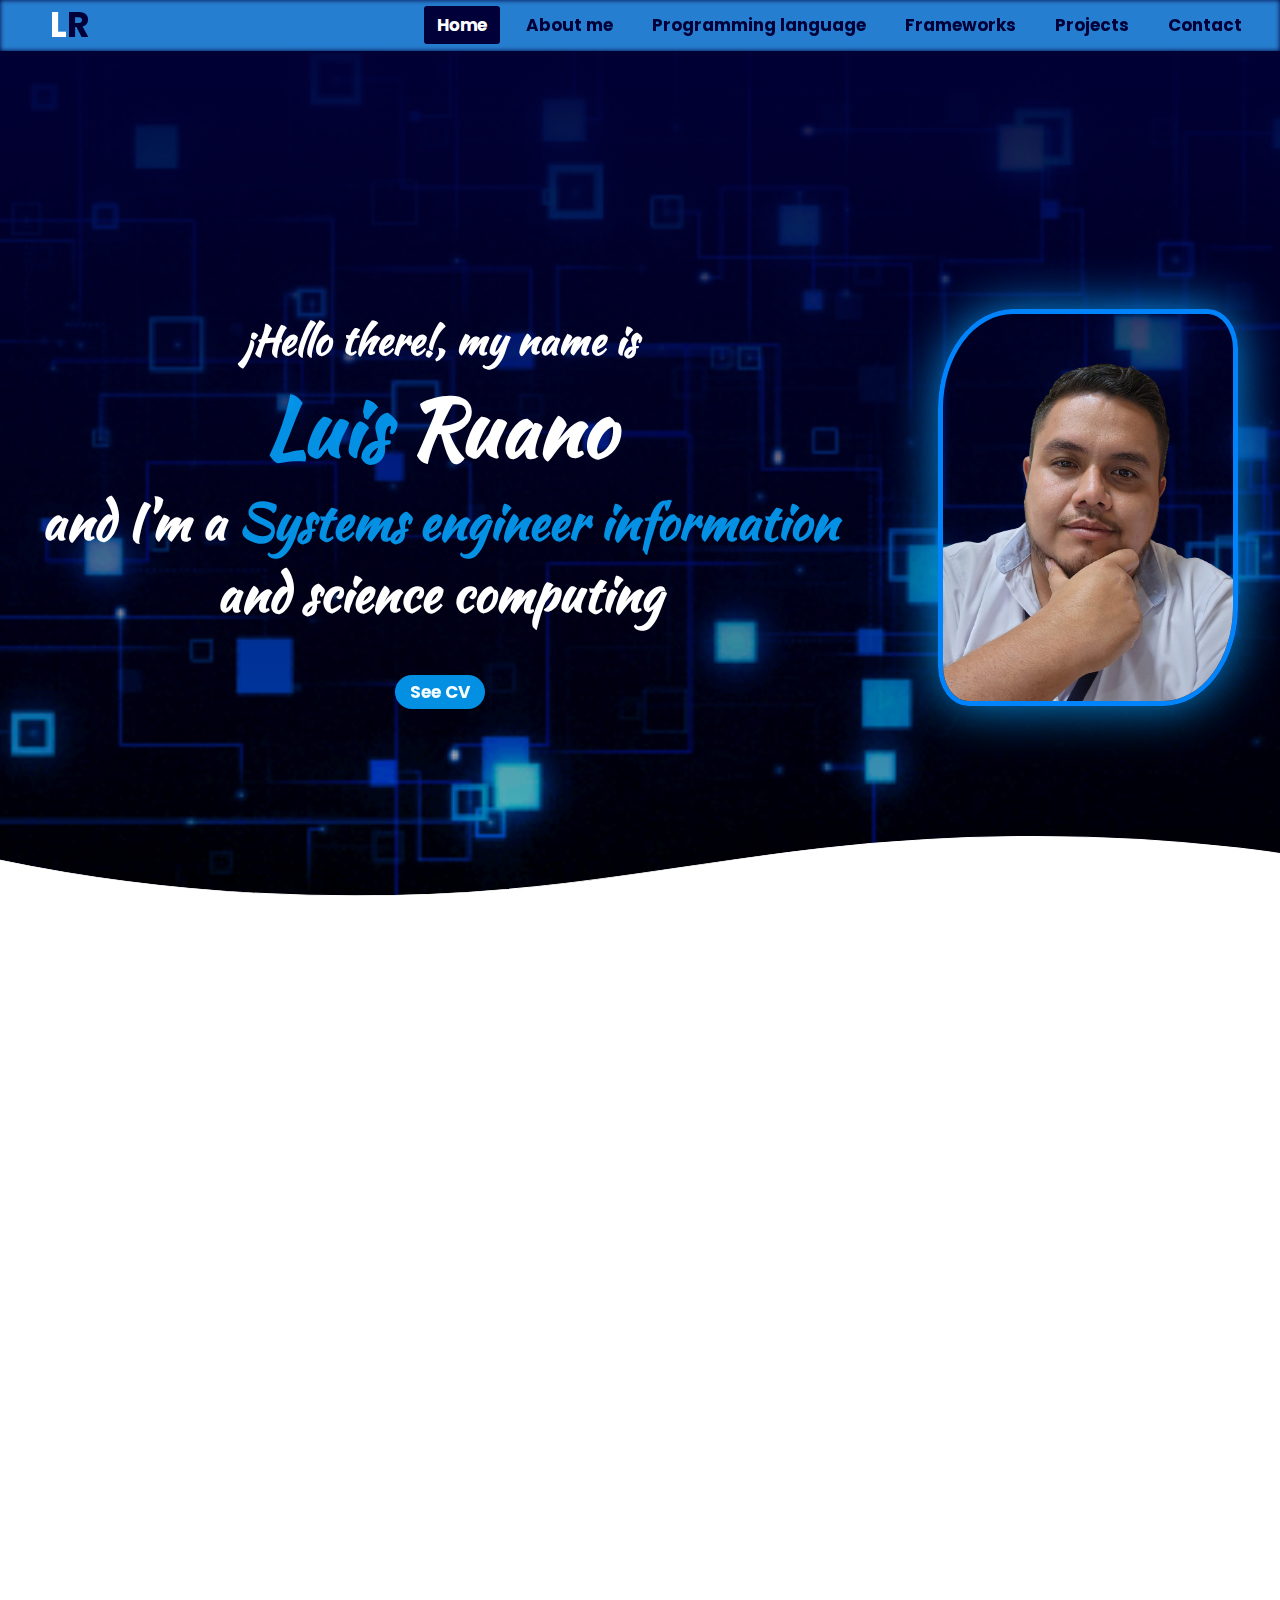
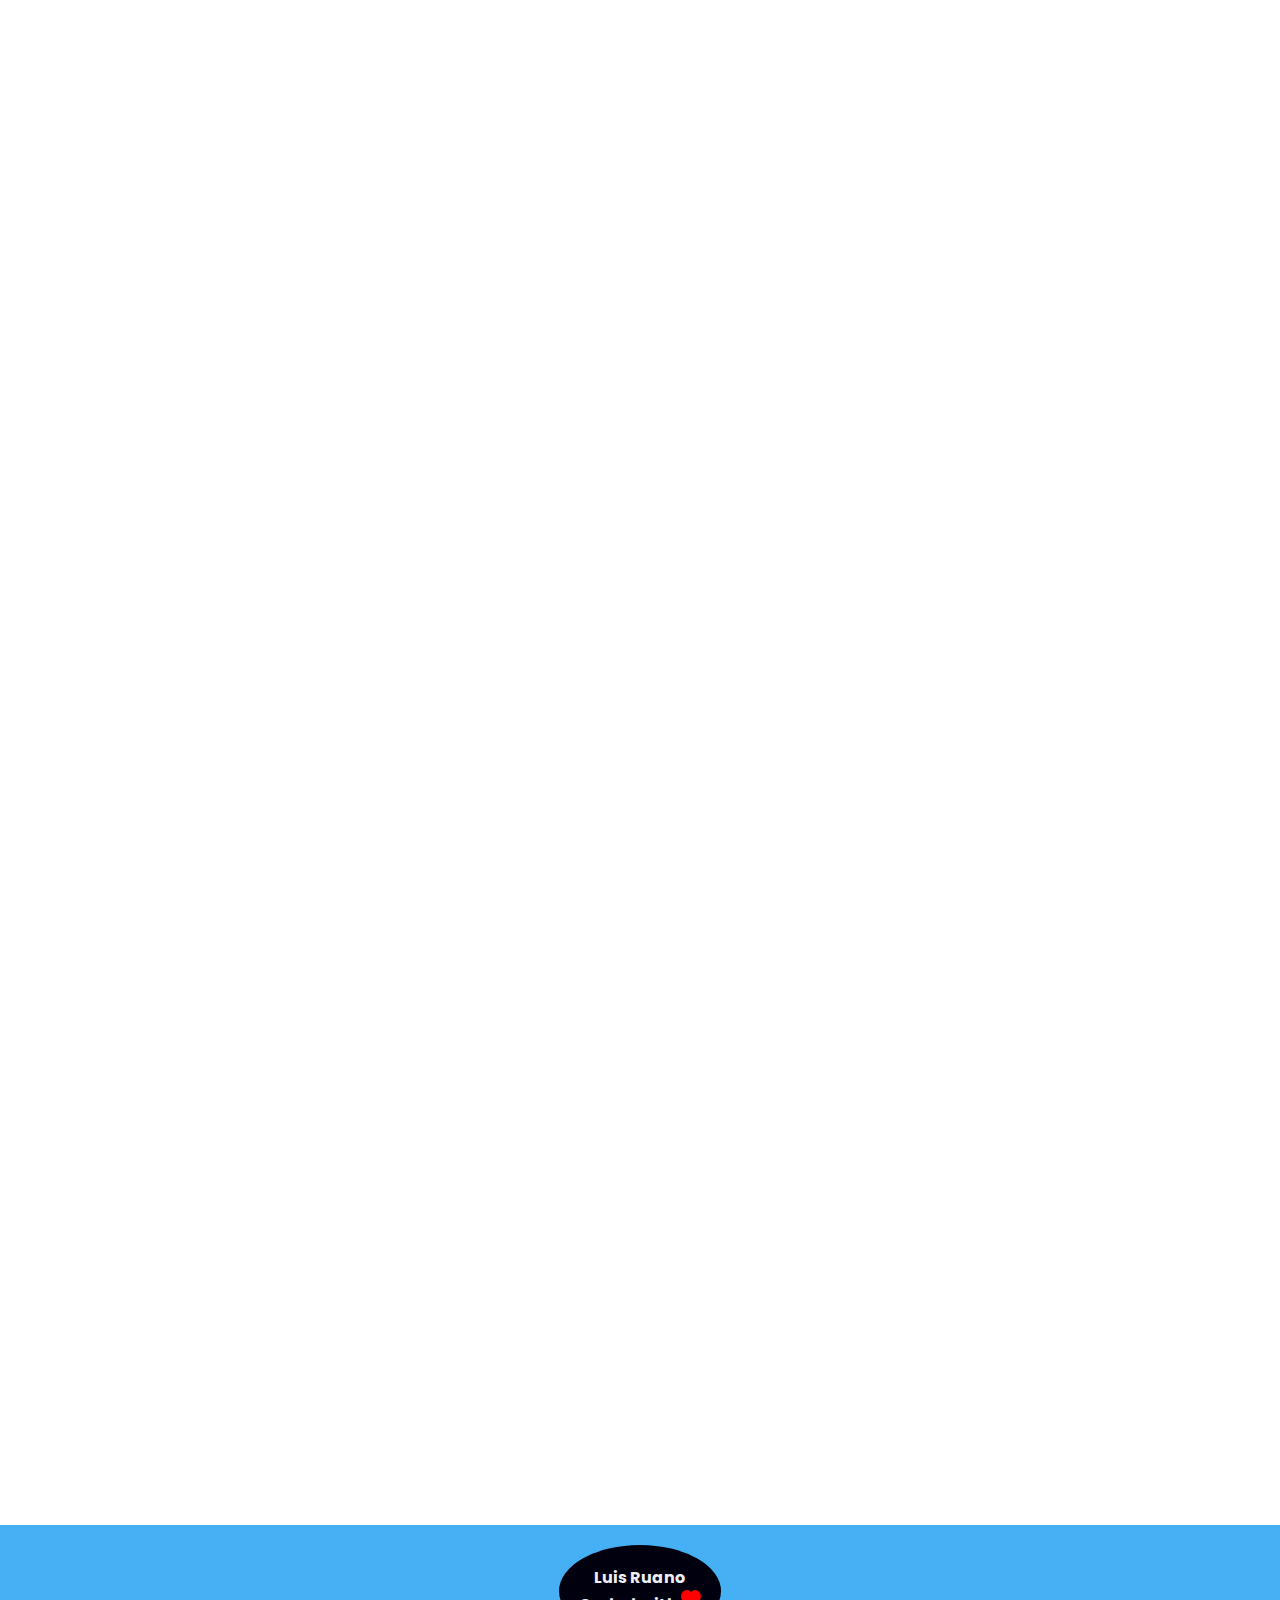
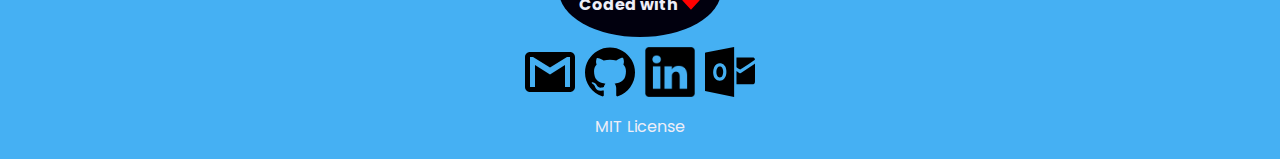
==== commit c8d54311: "Update index.html" ====
--- a/src/public/index.html
+++ b/src/public/index.html
@@ -173,7 +173,7 @@
             <img src="img/email.png" alt="email">
           </div>
           <div class="right-side">
-            <form  action="mailto:luismastersystem@gmail.com" method="post" enctype="text/plain">
+            <form  action="mailto:luismastersystem@gmail.com" method="get">
               <div class="info-required">
                 <label for="name">Name *</label>
                 <input type="text" name="Nombre" id="name" placeholder="Enter your name" autocomplete="off" required pattern="[a-zA-Z/\x20+/g]+">
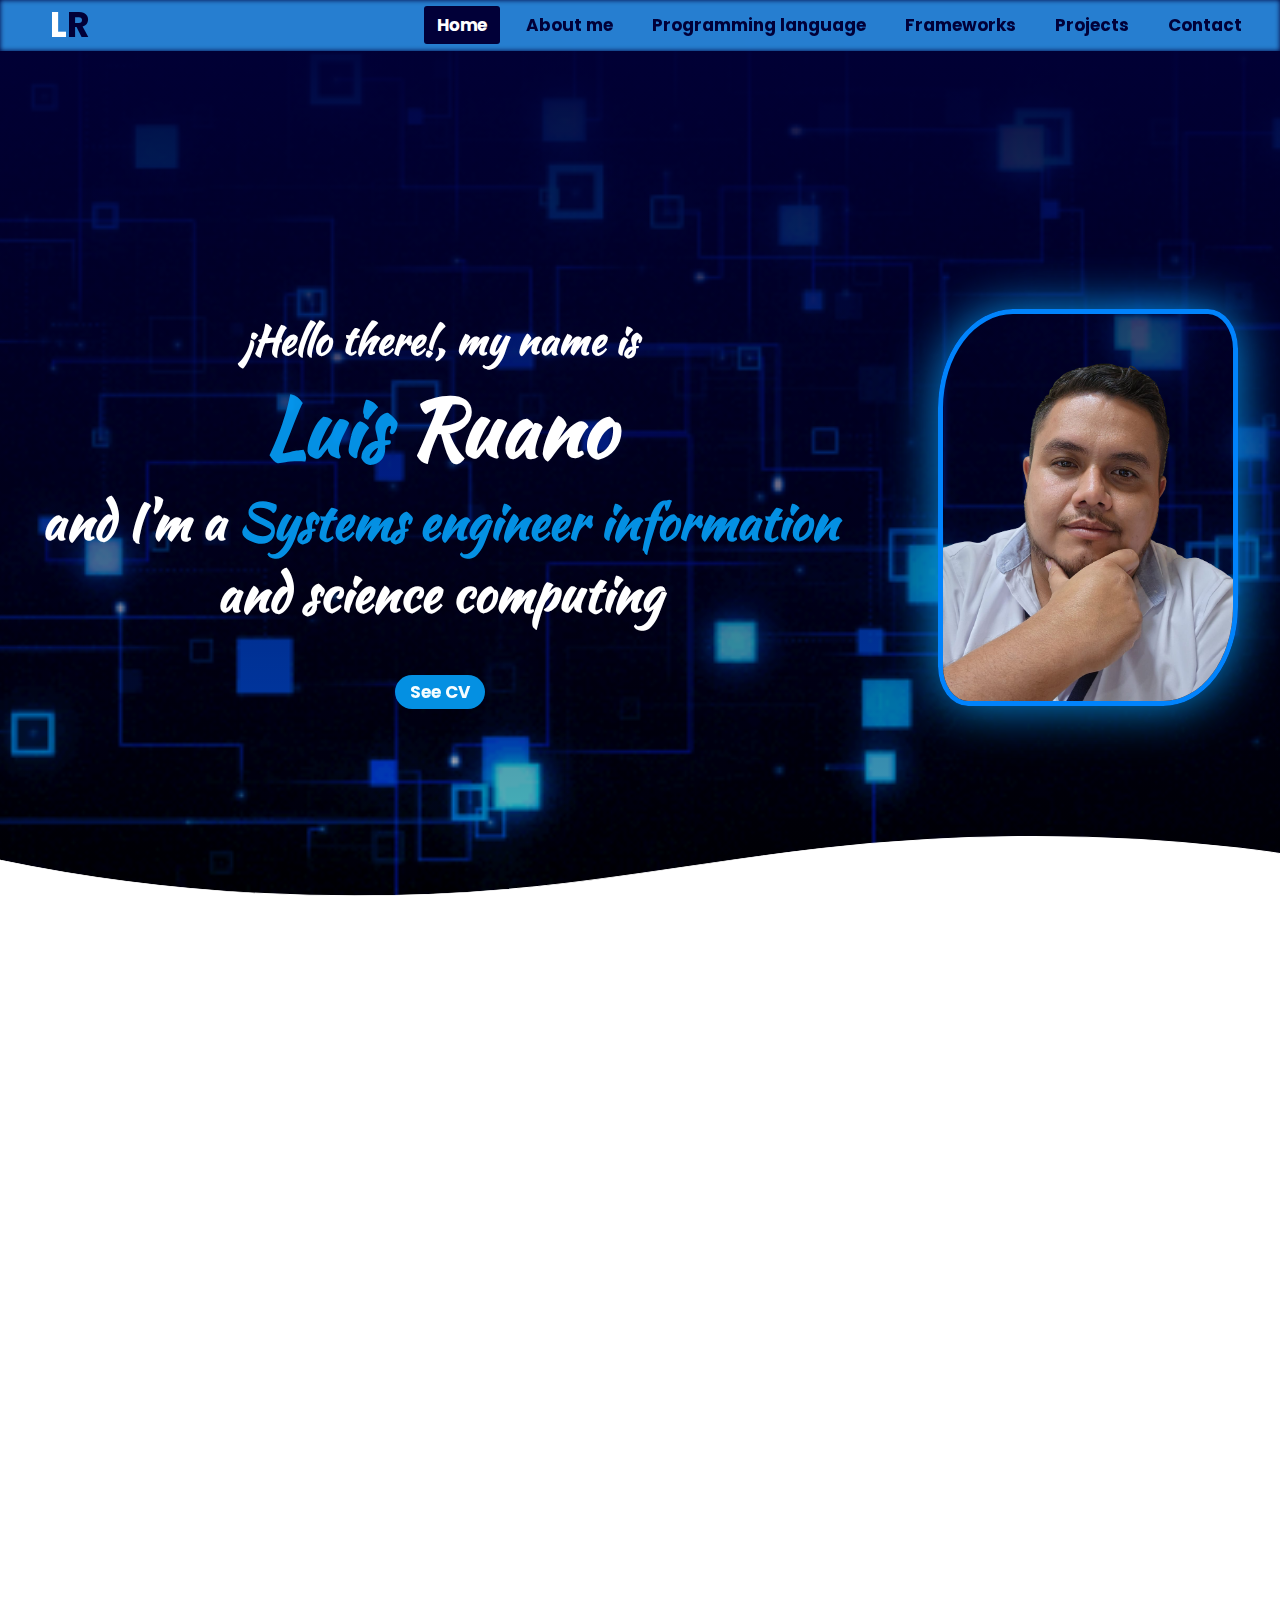
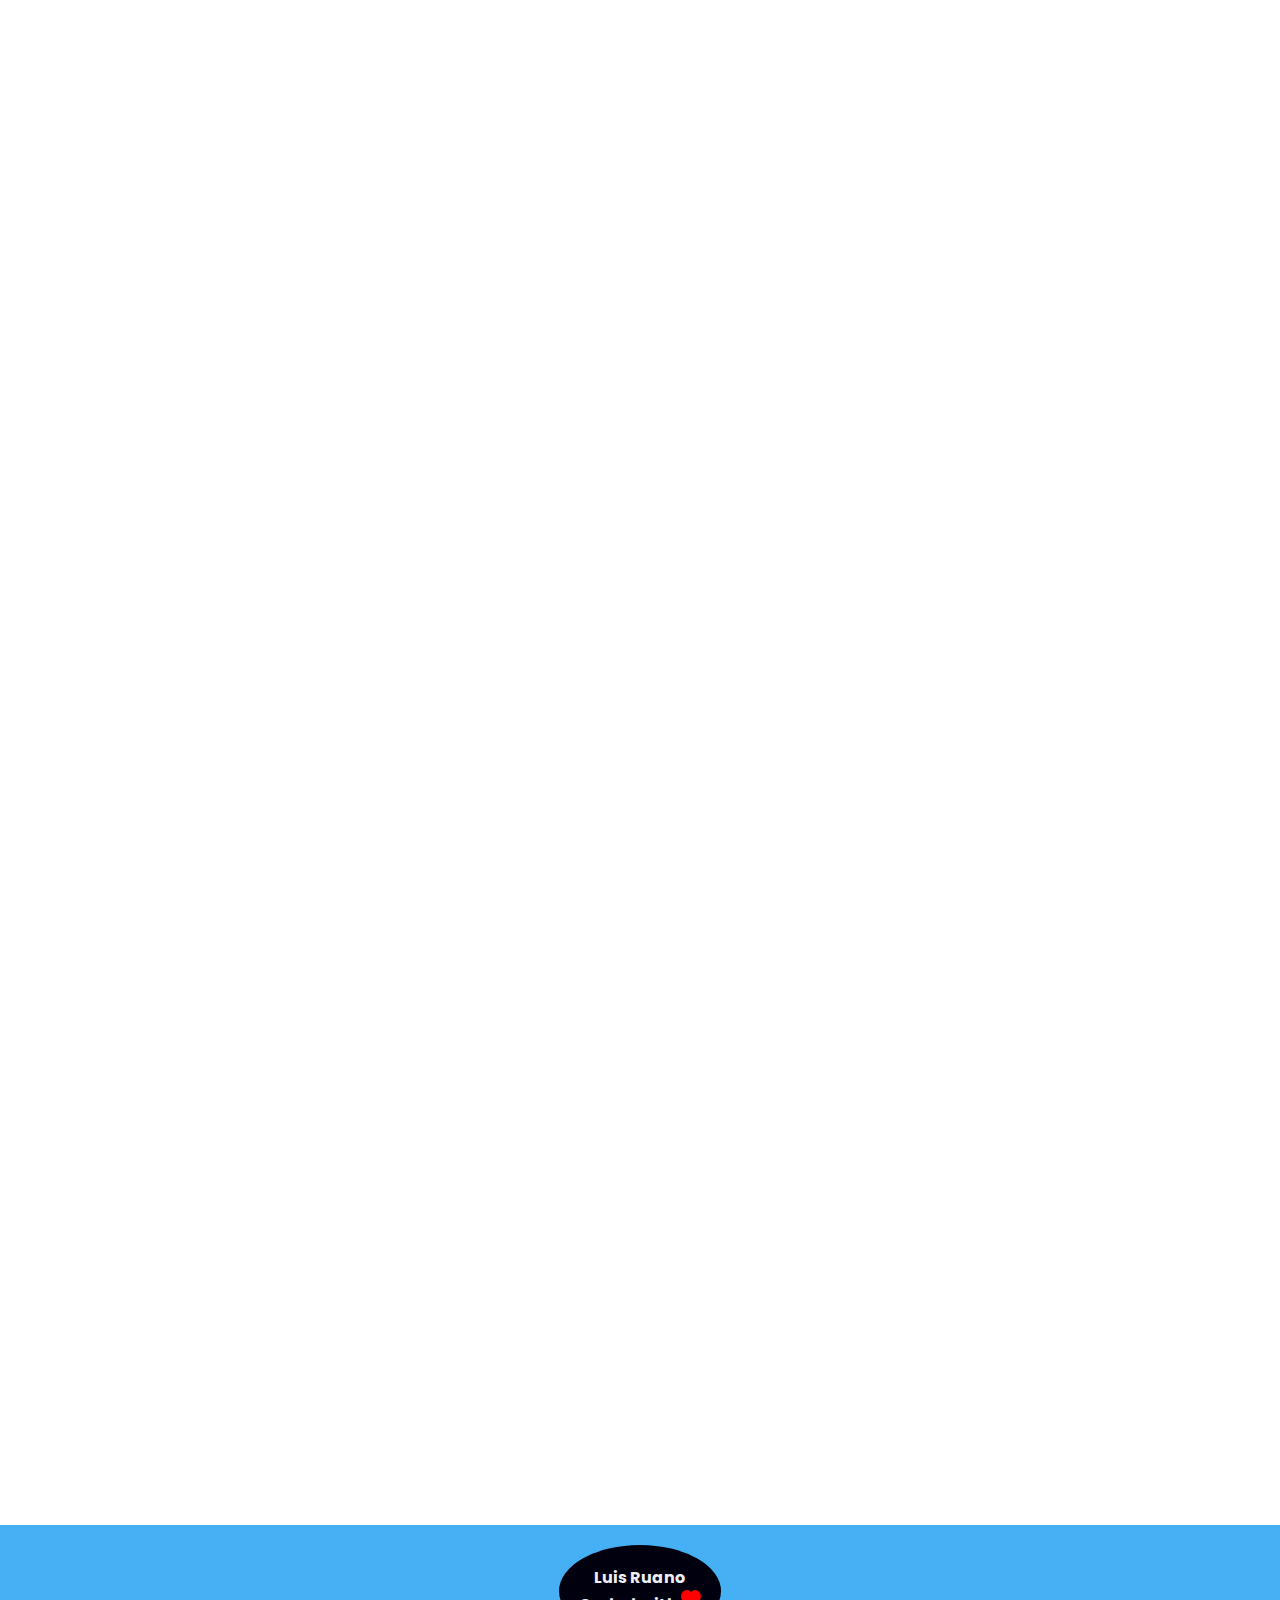
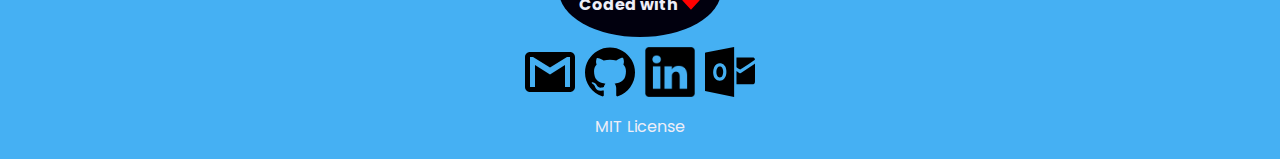
==== commit 1fa148e6: "Update index.html" ====
--- a/src/public/index.html
+++ b/src/public/index.html
@@ -173,7 +173,7 @@
             <img src="img/email.png" alt="email">
           </div>
           <div class="right-side">
-            <form  action="mailto:luismastersystem@gmail.com" method="get">
+            <form  action="mailto:luismastersystem@gmail.com" method="post" enctype="text/plain">
               <div class="info-required">
                 <label for="name">Name *</label>
                 <input type="text" name="Nombre" id="name" placeholder="Enter your name" autocomplete="off" required pattern="[a-zA-Z/\x20+/g]+">
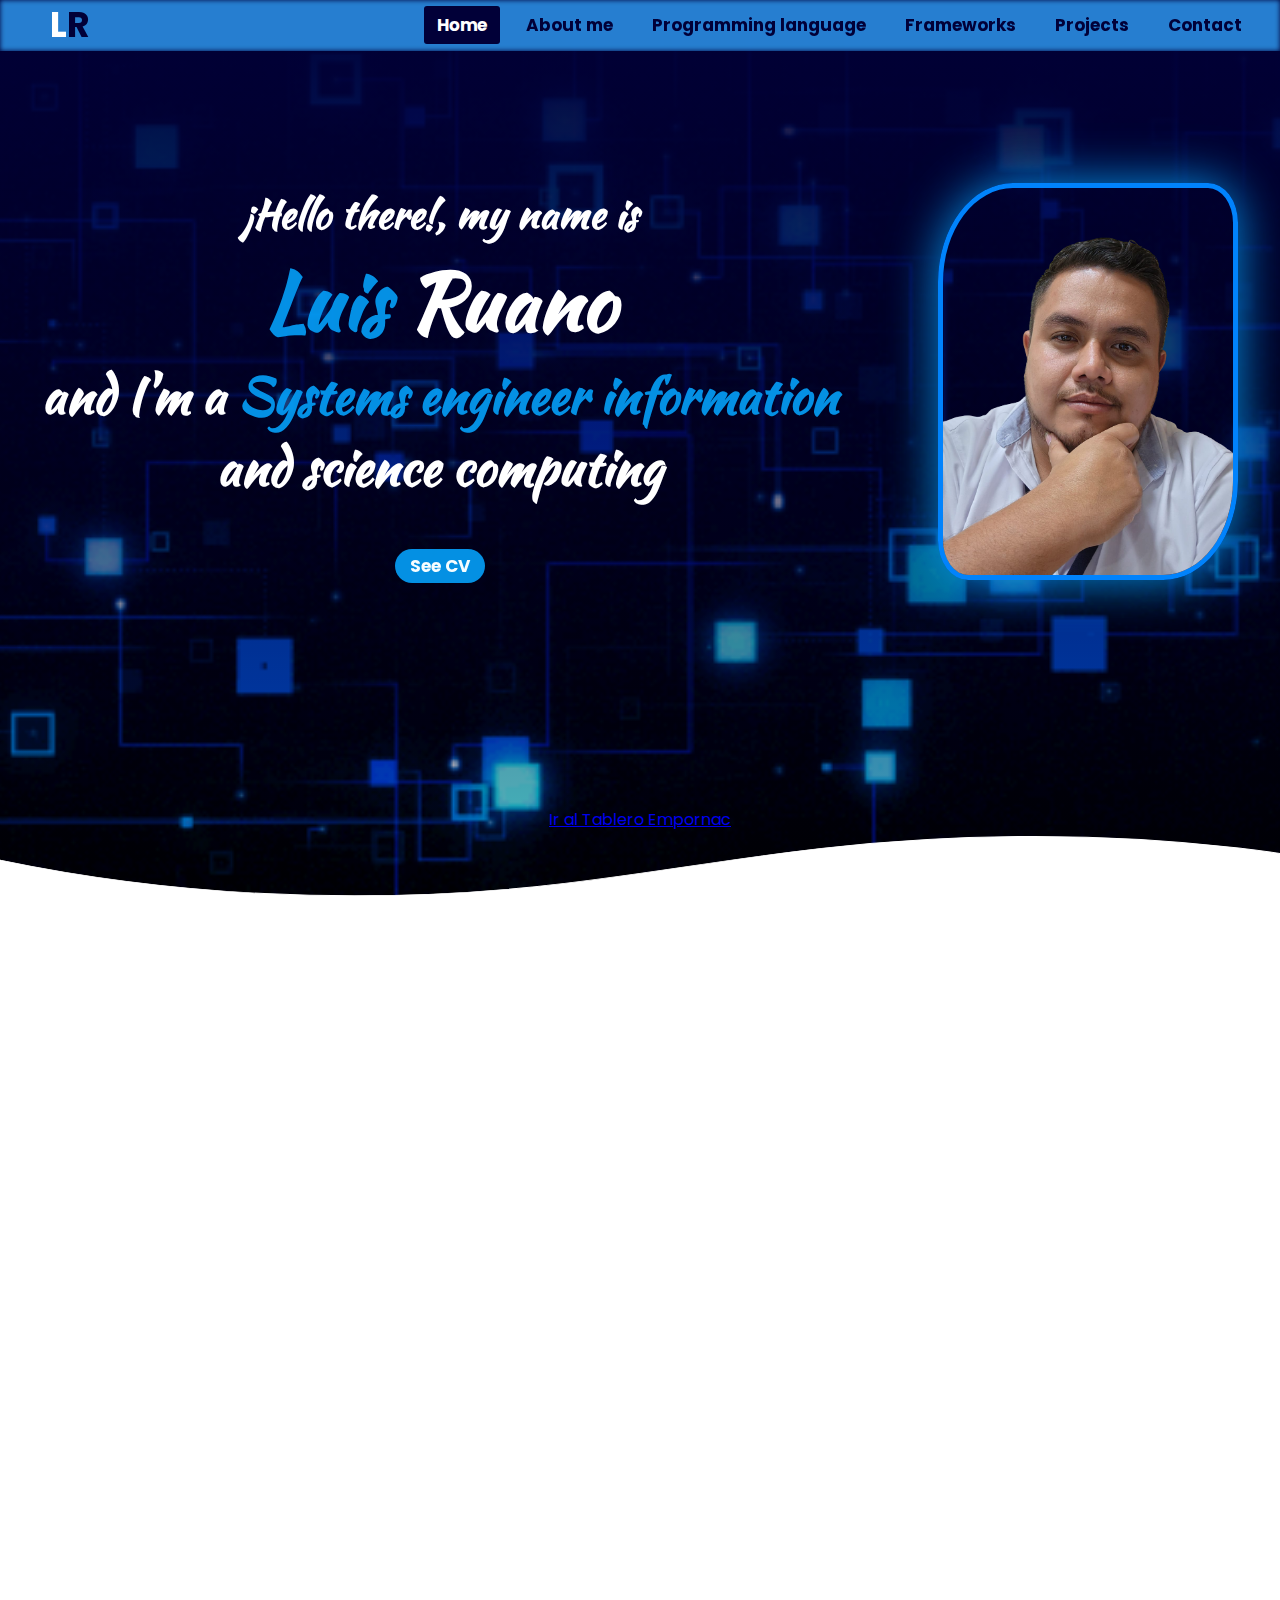
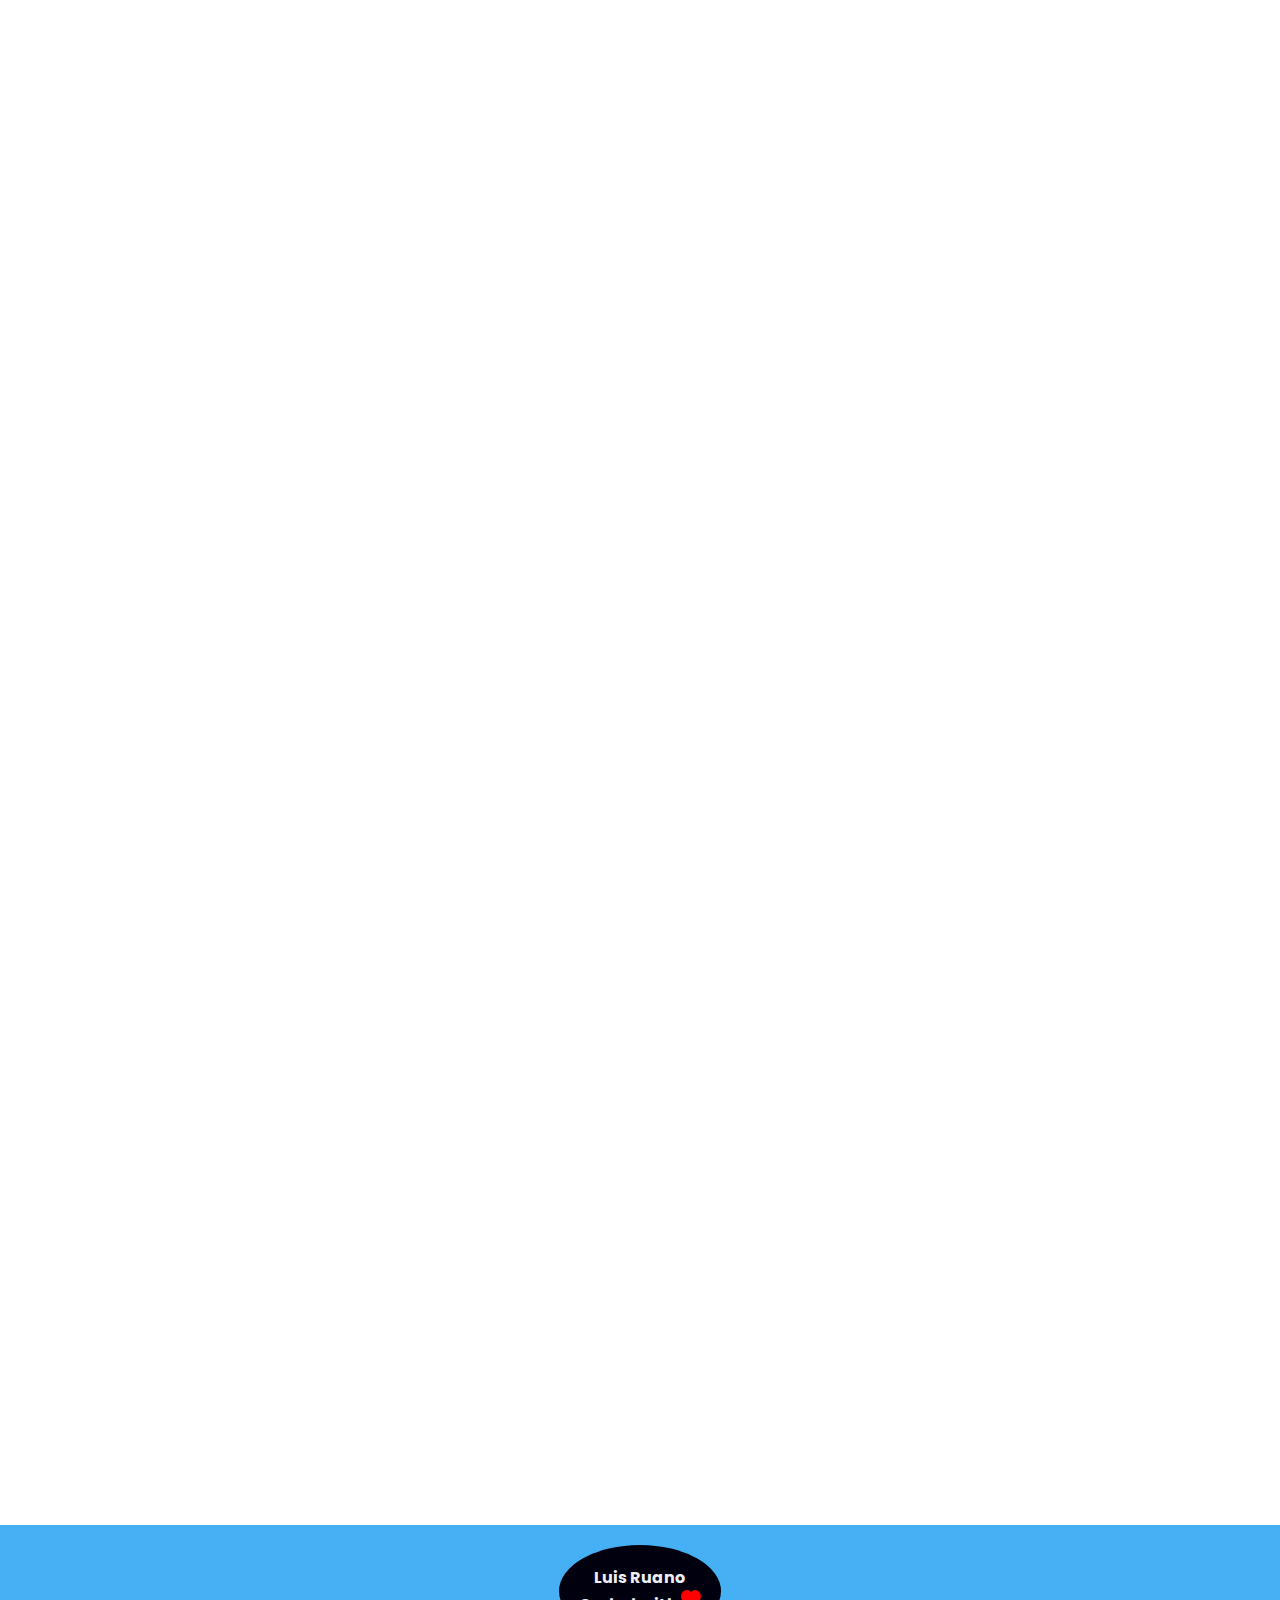
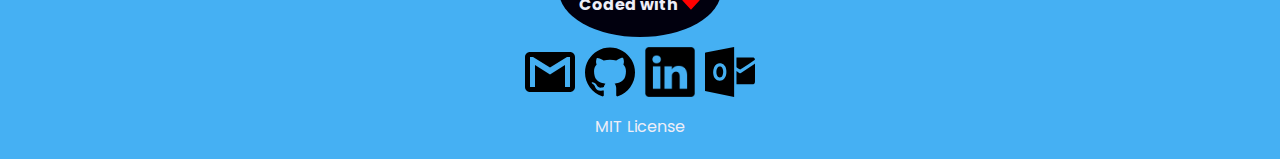
==== commit e2003d6d: "Update index.html" ====
--- a/src/public/index.html
+++ b/src/public/index.html
@@ -52,7 +52,10 @@
         </div>
         
         <img  id="my-photo" src="img/fotocedula.png" alt="Luis Ruano" data-aos="zoom-in-up" data-aos-duration="1000">
-        
+        <a href="https://logistic.santotomasport.com.gt/ords/r/ws_tablero/tablero-principal-empornac119111118/inicio" class="btn btn-primary" target="_blank">
+  Ir al Tablero Empornac
+</a>
+
         <div class="home-wave">
           <svg data-name="Layer 1" xmlns="http://www.w3.org/2000/svg" viewBox="0 0 1200 120" preserveAspectRatio="none">
               <path d="M985.66,92.83C906.67,72,823.78,31,743.84,14.19c-82.26-17.34-168.06-16.33-250.45.39-57.84,11.73-114,31.07-172,41.86A600.21,600.21,0,0,1,0,27.35V120H1200V95.8C1132.19,118.92,1055.71,111.31,985.66,92.83Z" class="home-shape-fill"></path>
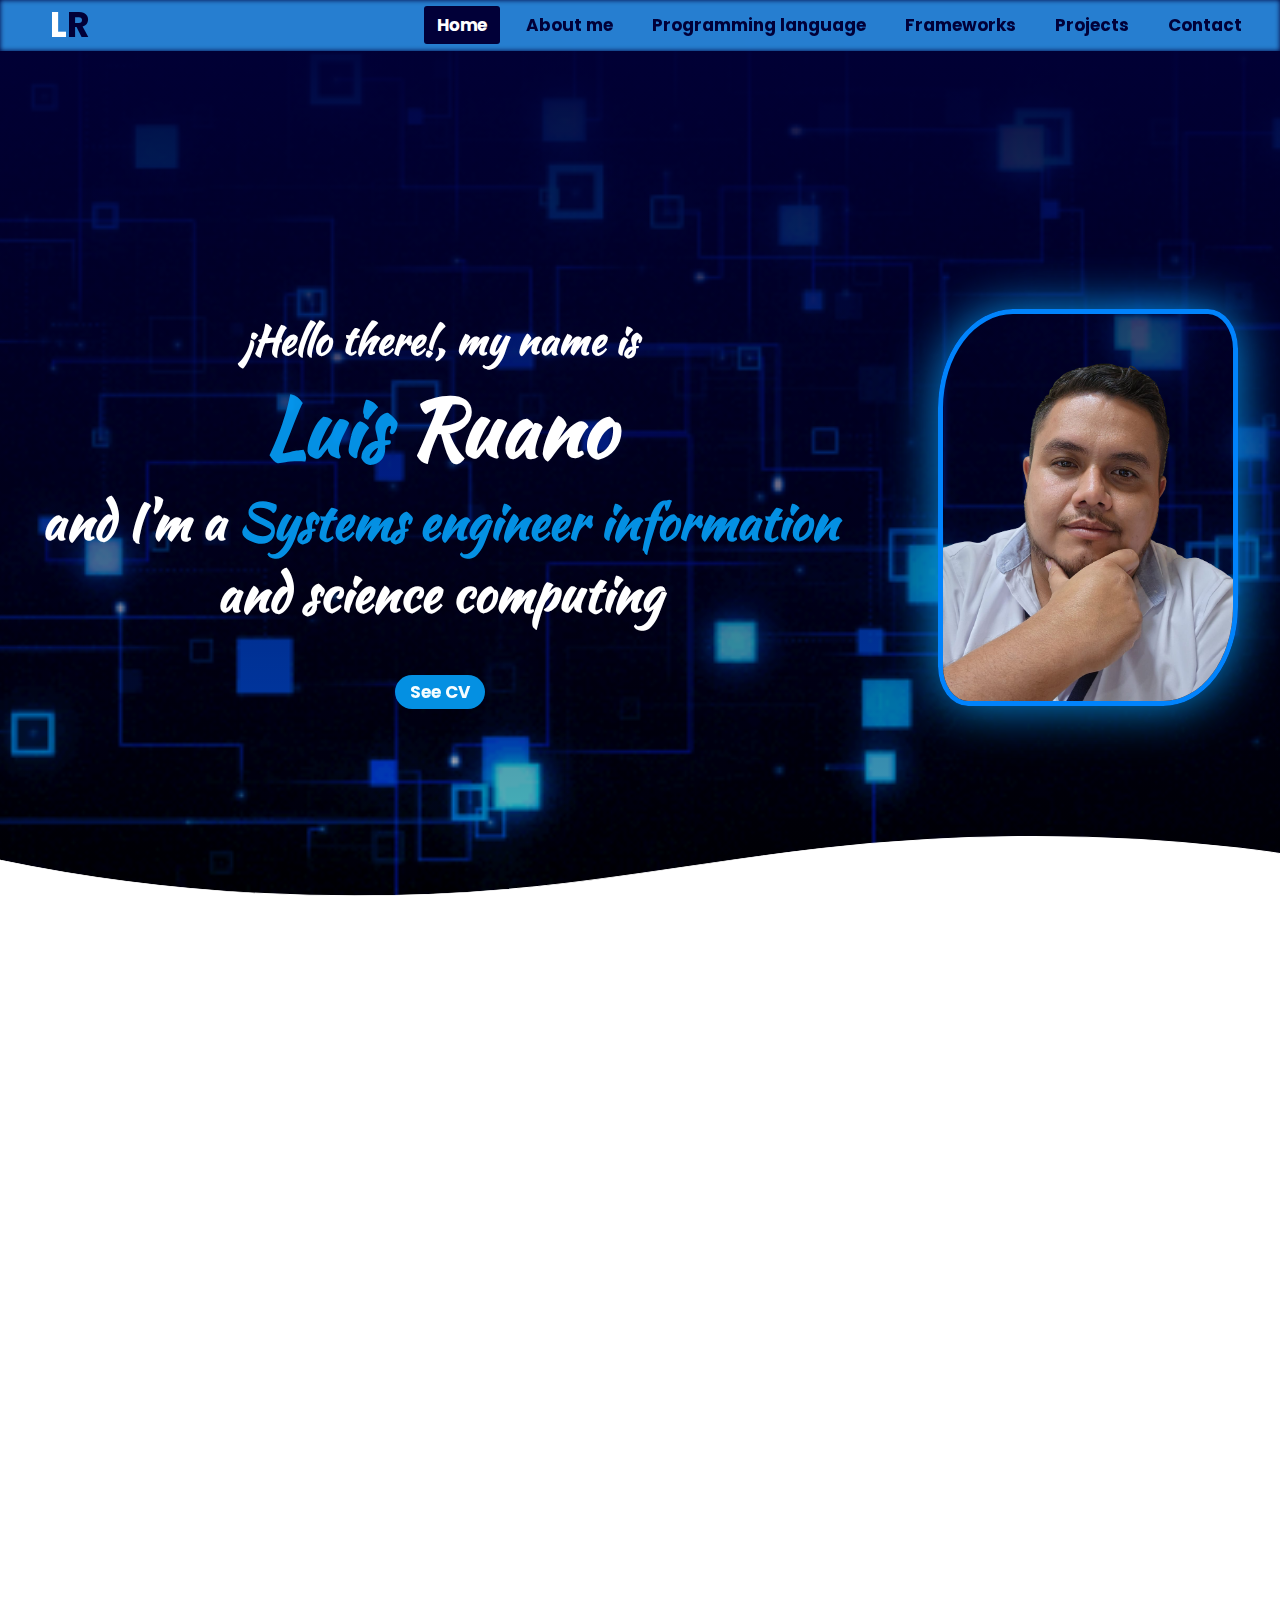
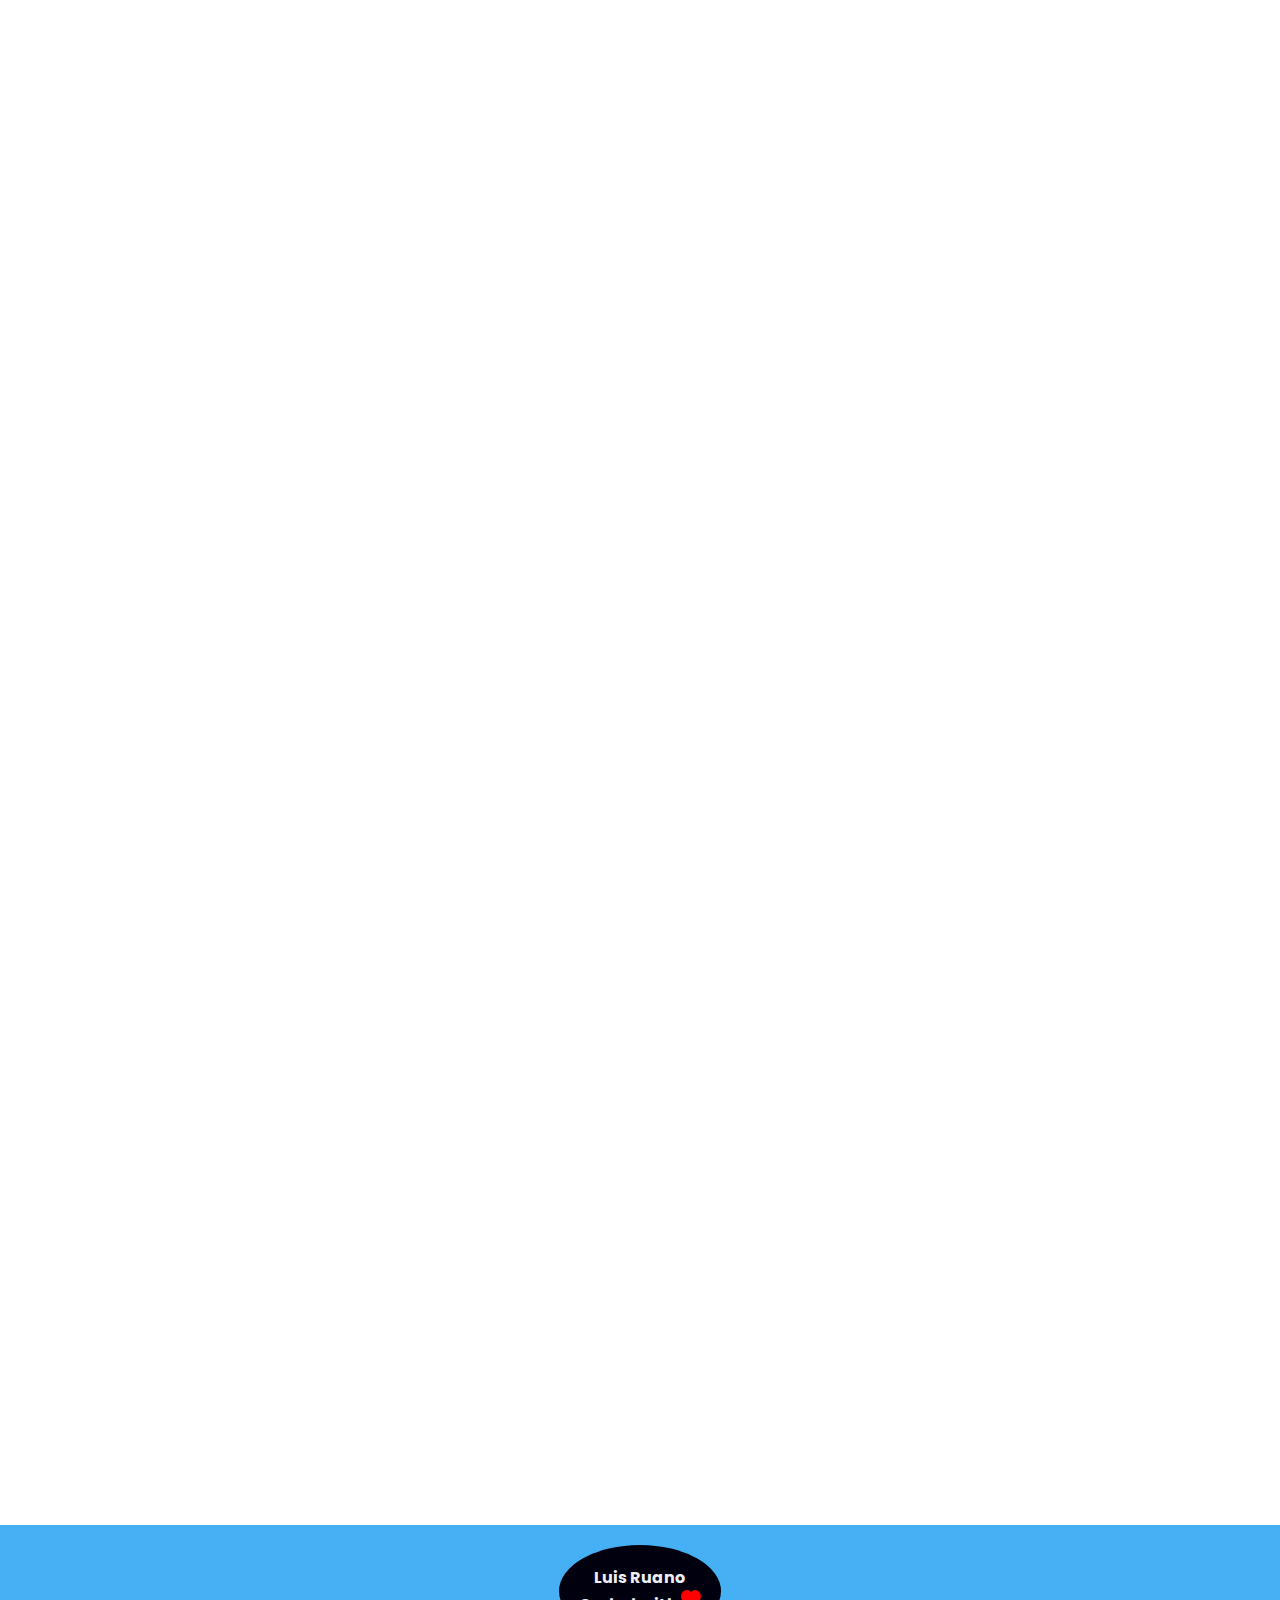
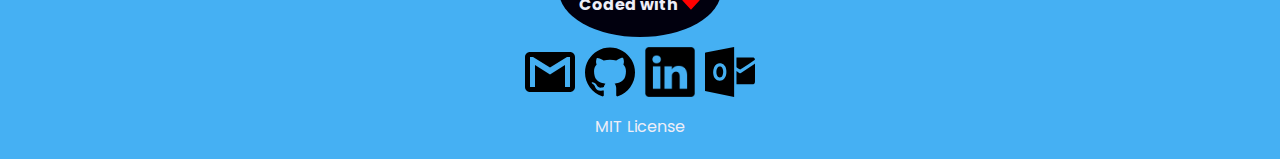
==== commit e7e803b2: "Update index.html" ====
--- a/src/public/index.html
+++ b/src/public/index.html
@@ -52,9 +52,7 @@
         </div>
         
         <img  id="my-photo" src="img/fotocedula.png" alt="Luis Ruano" data-aos="zoom-in-up" data-aos-duration="1000">
-        <a href="https://logistic.santotomasport.com.gt/ords/r/ws_tablero/tablero-principal-empornac119111118/inicio" class="btn btn-primary" target="_blank">
-  Ir al Tablero Empornac
-</a>
+       
 
         <div class="home-wave">
           <svg data-name="Layer 1" xmlns="http://www.w3.org/2000/svg" viewBox="0 0 1200 120" preserveAspectRatio="none">
@@ -139,7 +137,9 @@
                id="projects2"
                data-aos="fade-right"
                data-aos-duration="500">
-            <h1>My Reference <span>Projects</span></h1>
+            <h1>My Reference <span>Projects</span>  <a href="https://logistic.santotomasport.com.gt/ords/r/ws_tablero/tablero-principal-empornac119111118/inicio" class="btn btn-primary" target="_blank">
+  Ir al Tablero Empornac
+</a></h1>
             <div class="container"
                  data-aos="zoom-in-left"
                  data-aos-duration="500">
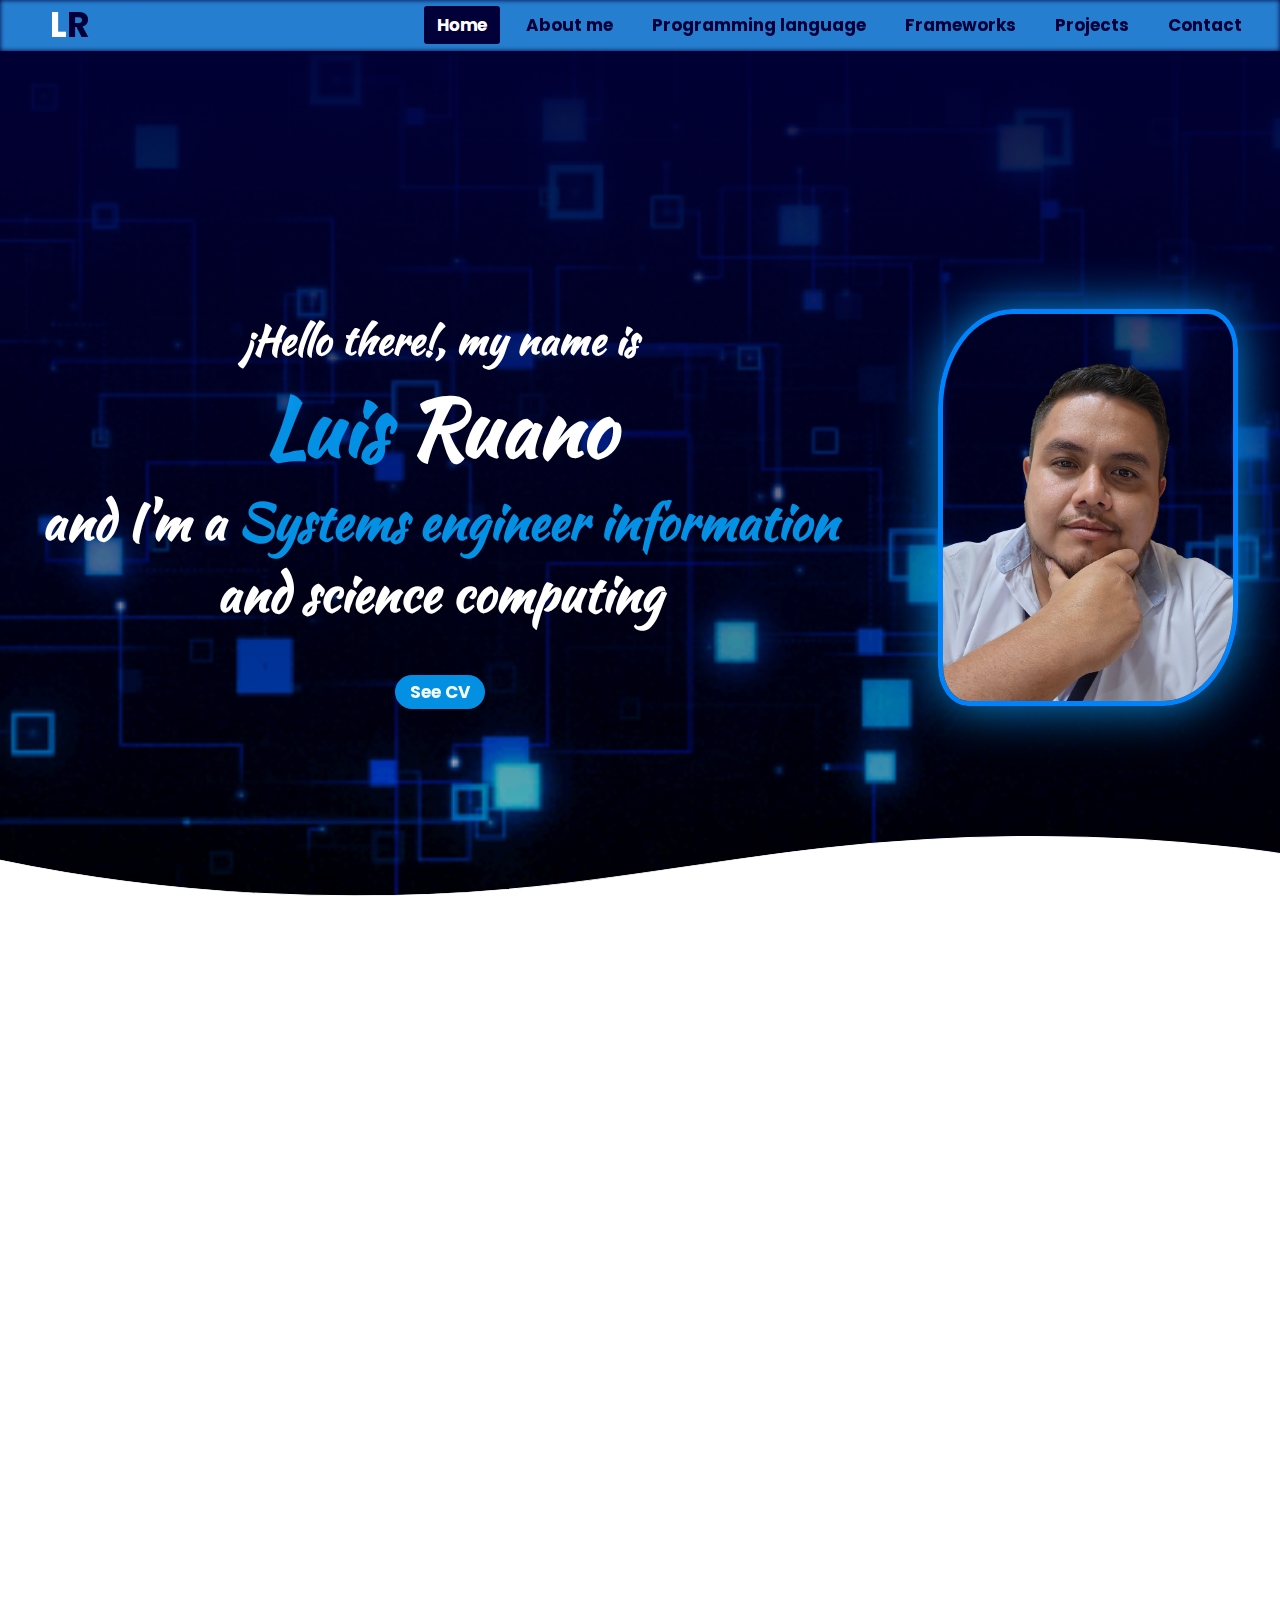
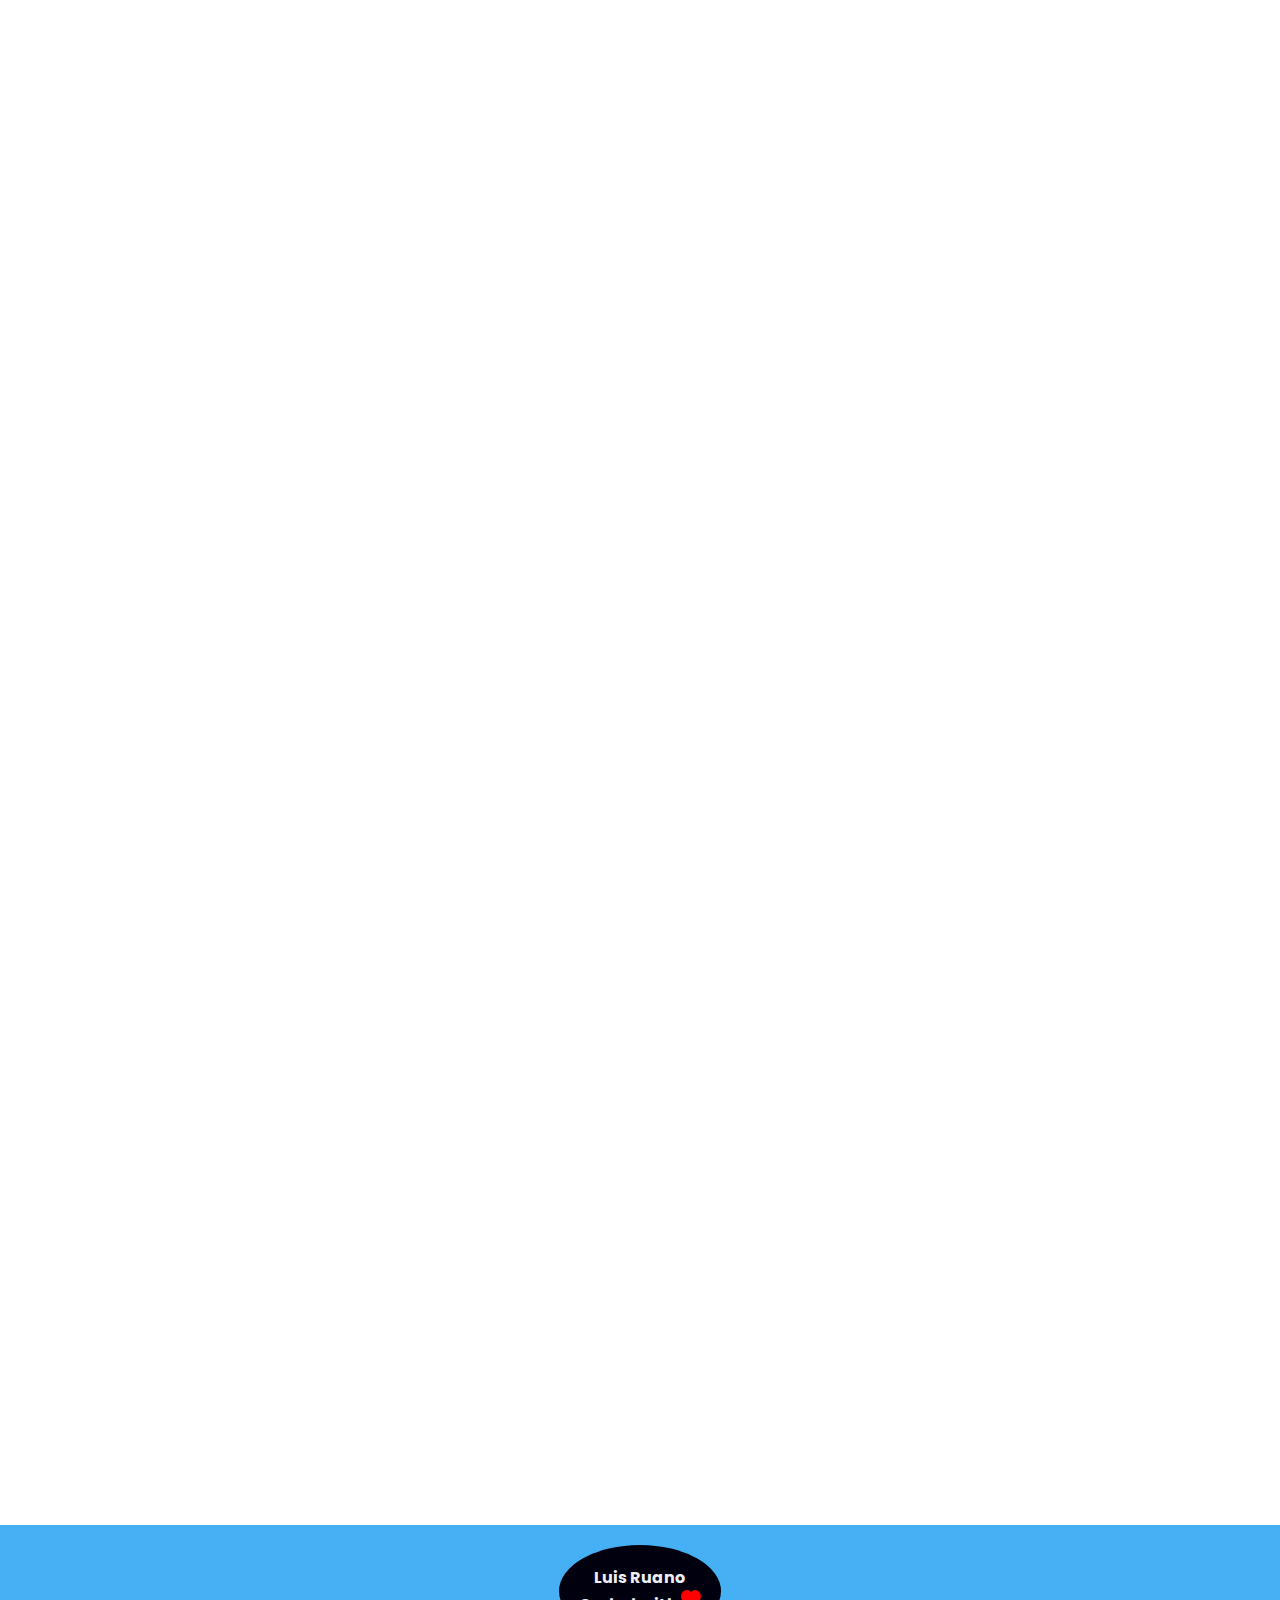
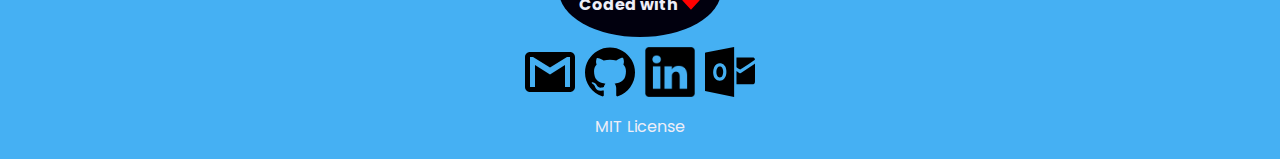
==== commit fae097f8: "Update index.html" ====
--- a/src/public/index.html
+++ b/src/public/index.html
@@ -137,9 +137,7 @@
                id="projects2"
                data-aos="fade-right"
                data-aos-duration="500">
-            <h1>My Reference <span>Projects</span>  <a href="https://logistic.santotomasport.com.gt/ords/r/ws_tablero/tablero-principal-empornac119111118/inicio" class="btn btn-primary" target="_blank">
-  Ir al Tablero Empornac
-</a></h1>
+            <h1>My Reference <span>Projects</span>  </h1>
             <div class="container"
                  data-aos="zoom-in-left"
                  data-aos-duration="500">
